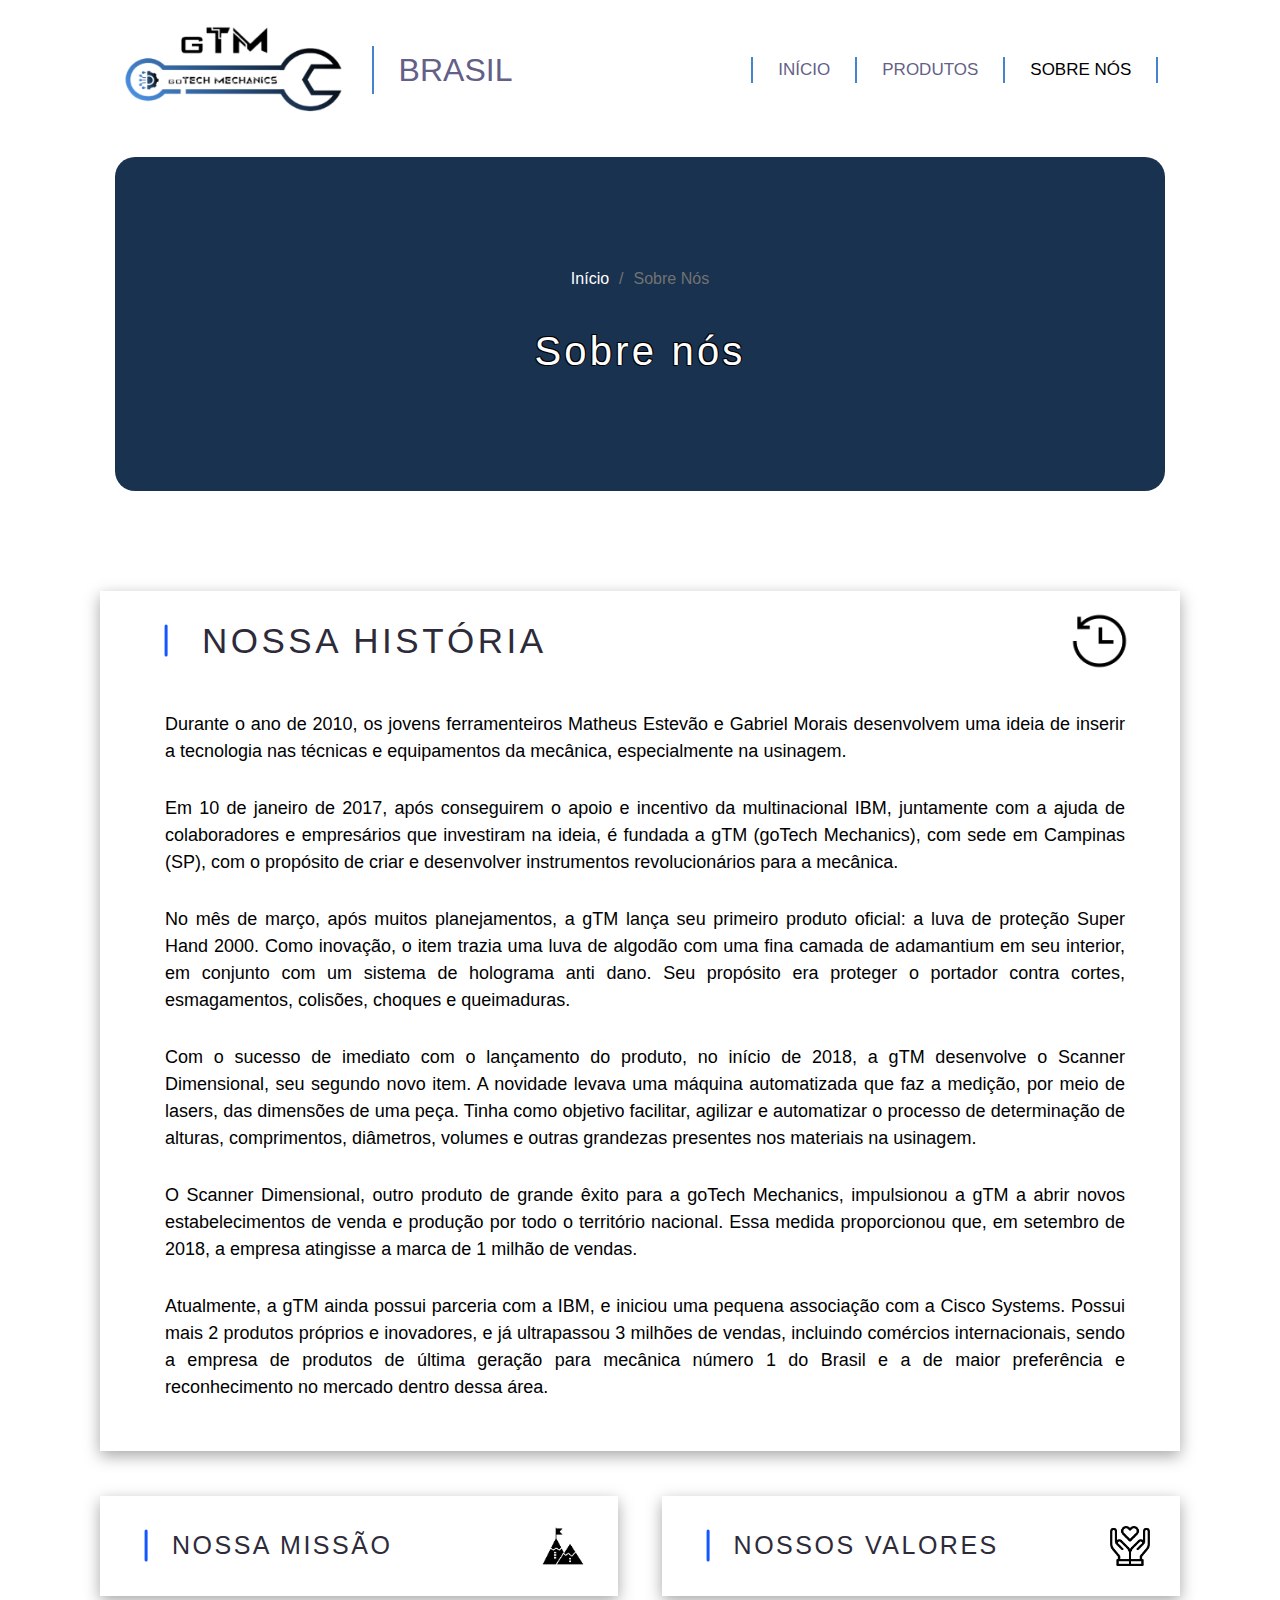
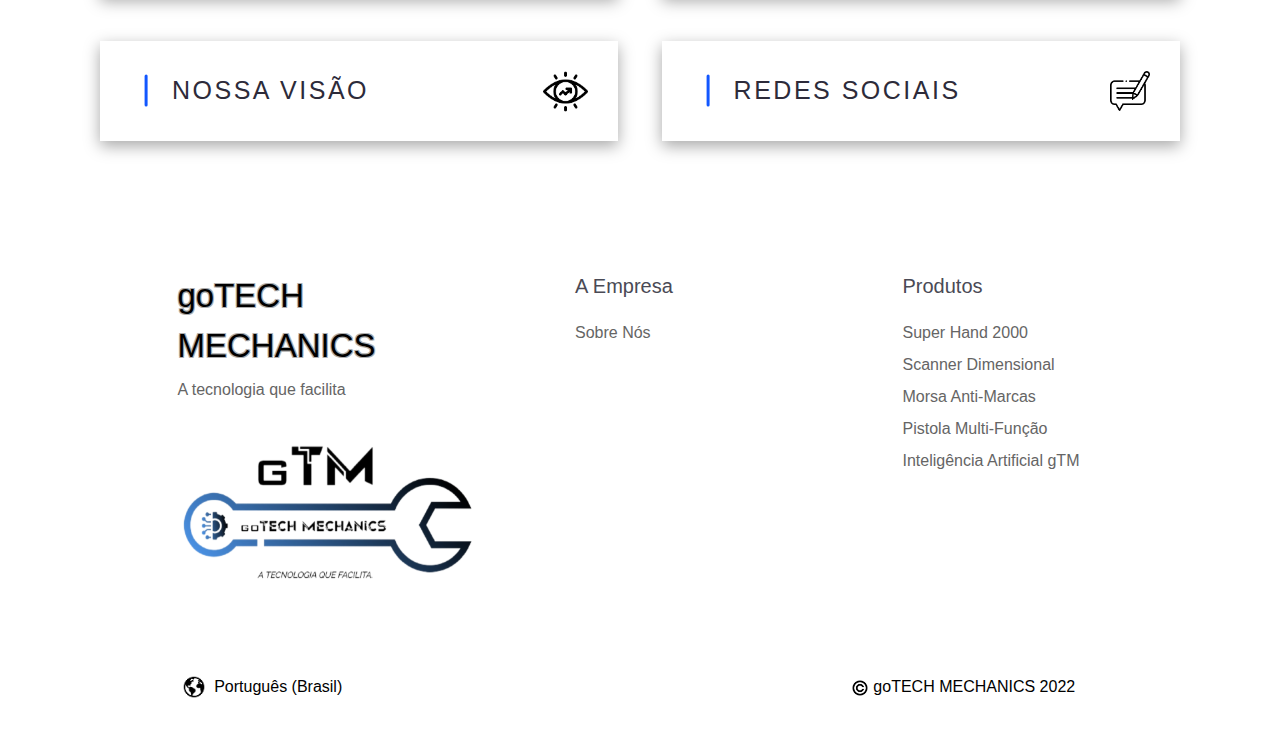
==== assets/html/sobre.html @ 03052f13 "Add files via upload" ====
<!DOCTYPE html>
<html lang="pt-BR">
<head>
  <meta charset="UTF-8">
  <meta name="viewport" content="width=device-width, initial-scale=1.0">
  <meta http-equiv="X-UA-Compatible" content="ie=edge">

  <title>gTM</title>

  <link rel="stylesheet" href="../css/index.css">
  <!-- <link rel="stylesheet" href="../css/responsivo.css"> -->
  <link rel="shortcut icon" href="../img/logo-gtm-icon.png" type="image/x-icon">
</head>
<body>

  <header class="header-others-pags header-sobre">
    <nav>
      <div class="img-content-nav">
        <div class="img-nav">
          <a href="../../index.html"><img src="../img/logo-gTM-sem-slogan.png" alt="logo gTM"></a>
        </div>
        <h1>BRASIL</h1>
      </div>

      <div class="menu-nav">
        <ul>
          <li><a id="nav-menu-inicio" href="../../index.html">INÍCIO</a></li>
          <li><a id="nav-menu-pecas" href="produtos.html">PRODUTOS</a></li>
          <li><a id="nav-menu-sobre">SOBRE NÓS</a></li>
        </ul>
      </div>

      <input type="checkbox" id="btn-sidebar">

      <div class="menu-sidebar">
        <label for="btn-sidebar" id="cancel-sidebar">
          <img src="assets/img/fecha-menu.png" alt="">
        </label>

        <h1>Menu</h1>
        <a class="menu-item-activate">
          <div class="img-menu-item home">
            <img src="assets/img/icon-home.png" alt="">
          </div>
          <span>Início</span>
        </a>
        <a href="assets/html/pecas.html">
          <div class="img-menu-item pieces">
            <img src="assets/img/icon-pieces.png" alt="">
          </div>
          <span>Peças</span>
        </a>
        <a href="assets/html/sobre.html">
          <div class="img-menu-item about">
            <img src="assets/img/icon-about.png" alt="">
          </div>
          <span>Sobre</span>
        </a>
      </div>

      <label for="btn-sidebar" id="active-sidebar">
        <img src="assets/img/menu.png" alt="">
      </label>
    </nav>

    <div class="container-header">
      <ul>
        <li><a href="../../index.html">Início</a></li>
        <li>/</li>
        <li>Sobre Nós</li>
      </ul>
      <h1>Sobre nós</h1>
    </div>
  </header>

  <section id="section-pag-sobre">
    <div class="historia-content" name="sobre-content" id="content-1">
      <div class="historia-content-reduzido">
        <div class="txt-historia">
          <div class="divider"></div>
          <h2>NOSSA HISTÓRIA</h2>
        </div>
        <div class="img-historia">
          <img src="../img/icon-history.png" alt="">
        </div>
      </div>
      <div class="historia-content-aberto" id="content-1-aberto">
        <p>Durante o ano de 2010, os jovens ferramenteiros Matheus Estevão e Gabriel Morais desenvolvem uma ideia de inserir a tecnologia nas técnicas e equipamentos da mecânica, especialmente na usinagem.</p>
        <p>Em 10 de janeiro de 2017, após conseguirem o apoio e incentivo da multinacional IBM, juntamente com a ajuda de colaboradores e empresários que investiram na ideia, é fundada a gTM (goTech Mechanics), com sede em Campinas (SP), com o propósito de criar e desenvolver instrumentos revolucionários para a mecânica.</p>
        <p>No mês de março, após muitos planejamentos, a gTM lança seu primeiro produto oficial: a luva de proteção Super Hand 2000. Como inovação, o item trazia uma luva de algodão com uma fina camada de adamantium em seu interior, em conjunto com um sistema de holograma anti dano. Seu propósito era proteger o portador contra cortes, esmagamentos, colisões, choques e queimaduras.</p>
        <p>Com o sucesso de imediato com o lançamento do produto, no início de 2018, a gTM desenvolve o Scanner Dimensional, seu segundo novo item. A novidade levava uma máquina automatizada que faz a medição, por meio de lasers, das dimensões de uma peça. Tinha como objetivo facilitar, agilizar e automatizar o processo de determinação de alturas, comprimentos, diâmetros, volumes e outras grandezas presentes nos materiais na usinagem.</p>
        <p>O Scanner Dimensional, outro produto de grande êxito para a goTech Mechanics, impulsionou a gTM a abrir novos estabelecimentos de venda e produção por todo o território nacional. Essa medida proporcionou que, em setembro de 2018, a empresa atingisse a marca de 1 milhão de vendas.</p>
        <p>Atualmente, a gTM ainda possui parceria com a IBM, e iniciou uma pequena associação com a Cisco Systems. Possui mais 2 produtos próprios e inovadores, e já ultrapassou 3 milhões de vendas, incluindo comércios internacionais, sendo a empresa de produtos de última geração para mecânica número 1 do Brasil e a de maior preferência e reconhecimento no mercado dentro dessa área.</p>
      </div>
    </div>

    <div class="container-lasts-content-sobre">
      <div class="missao-content"  name="sobre-content" id="content-2">
        <div class="missao-content-reduzido">
          <div class="txt-missao">
            <div class="divider"></div>
            <h2>NOSSA MISSÃO</h2>
          </div>
          <div class="img-missao">
            <img src="../img/icon-mission.png" alt="">
          </div>
        </div>
        <div class="missao-content-aberto" id="content-2-aberto">
          <p>Nosso propósito é incrementar a tecnologia para facilitar, reforçando nosso compromisso de fazer com que o trabalho na mecânica seja menos desafiador e cansativo, possibilitando viver de forma inteligente, segura e evoluída.</p>
        </div>
      </div>

      <div class="valores-content"  name="sobre-content" id="content-3">
        <div class="valores-content-reduzido">
          <div class="txt-valores">
            <div class="divider"></div>
            <h2>NOSSOS VALORES</h2>
          </div>
          <div class="img-valores">
            <img src="../img/icon-values.png" alt="">
          </div>
        </div>
        <div class="valores-content-aberto" id="content-3-aberto">
          <p><strong>Ética</strong> - fazer tudo que é certo, mesmo não sendo observado.</p>
          <p><strong>Excelência</strong>, <strong>compromisso</strong>, <strong>lucratividade</strong> e <strong>resultado</strong>.</p>
          <p><strong>Trabalho em equipe</strong>.</p>
          <p><strong>Credibilidade</strong> - refletir confiança no atendimento.</p>
          <p><strong>Qualidade</strong> e <strong>Sustentabilidade</strong>.</p>
        </div>
      </div>
    </div>

    <div class="container-lasts-content-sobre">
      <div class="visao-content"  name="sobre-content" id="content-4">
        <div class="visao-content-reduzido"> 
          <div class="txt-visao">
            <div class="divider"></div>
            <h2>NOSSA VISÃO</h2>
          </div>
          <div class="img-visao">
            <img src="../img/icon-vision.png" alt="">
          </div>
        </div>
        <div class="visao-content-aberto" id="content-4-aberto">
          <p>A goTECH MECHANICS acredita que com tecnologia o indivíduo vive melhor e pode mais.</p>
        </div>
      </div>

      <div class="contato-content"  name="sobre-content" id="content-5">
        <div class="contato-content-reduzido">
          <div class="txt-contato">
            <div class="divider"></div>
            <h2>REDES SOCIAIS</h2>
          </div>
          <div class="img-contato">
            <img src="../img/icon-contact.png" alt="">
          </div>
        </div>
        <div class="contato-content-aberto" id="content-5-aberto">
          <p><strong>Email</strong>: gotech.mechanics@gmail.com</p>
          <p><strong>Instagram</strong>: @goTechMechanics</p>
        </div>
      </div>
    </div>
  </section>

  <footer>
    <div class="lists-container-footer">
      <div class="pcexperience-content-footer">
        <h3>goTECH MECHANICS</h3>
        <p>A tecnologia que facilita</p>
        <a class="img-pcexperience-footer" href="#">
          <img src="../img/logo-gTM.png" alt="">
        </a>
      </div>
      <div class="list-company-footer">
        <h5>A Empresa</h5>
        <ul>
          <li><a href="#">Sobre Nós</a></li>
        </ul>
      </div>
      <div class="list-histories-footer">
        <h5>Produtos</h5>
        <ul>
          <li><a href="produtos/super-hand-2000.html">Super Hand 2000</a></li>
          <li><a href="produtos/scanner-dimensional.html">Scanner Dimensional</a></li>
          <li><a href="produtos/morsa-anti-marcas.html">Morsa Anti-Marcas</a></li>
          <li><a href="produtos/pistola-multi-funcao.html">Pistola Multi-Função</a></li>
          <li><a href="produtos/inteligencia-artificial.html">Inteligência Artificial gTM</a></li>
        </ul>
      </div>
    </div>
    <div class="signs-container-footer">
      <div class="language-content-footer">
        <div class="img-language-footer">
          <img src="../img/planeta-terra.png" alt="">
        </div>
        <span>Português (Brasil)</span>
      </div>
      <div class="mark-content-footer">
        <div class="img-mark-footer">
          <img src="../img/c.png" alt="">
        </div>
        <span>goTECH MECHANICS 2022</span>
      </div>
    </div>
  </footer>

  <script src="../js/sobre.js"></script>
</body>
</html>
---- assets/css/index.css ----
* {
    margin: 0;
    padding: 0;
    box-sizing: border-box; 

    font-size: 1rem;
    line-height: 1.5;
    text-align: left;
}

body {
    font-family: "Work Sans", sans-serif;
    background-color: #fff;
}

header nav {
    width: 100%;
    padding: 25px 9.5% 27px 9.5%;

    display: flex;
    align-items: center;
    justify-content: space-between;
}

header nav .img-content-nav {
    display: flex;
    align-items: center;
    justify-content: flex-start;
    gap: 25px;
}

header nav .img-content-nav h1 {
    padding-left: 25px;
    border-left: 2px solid rgb(68, 132, 207);
    color: #645F88;
    font-size: 32px;
    font-weight: 500;
}

header nav .img-nav {
    width: 225px;
    height: 90px;
}

header .img-nav img {
    width: 100%;
    height: 100%;
}

header .menu-nav ul {
    list-style: none;

    display: flex;
    align-items: center;
    gap: 25px;
}

header .menu-nav ul li {
    padding-left: 25px;
    border-left: 2px solid rgb(68, 132, 207);
}

header .menu-nav ul li:last-child {
    padding-right: 25px;
    border-right: 2px solid rgb(68, 132, 207);

}

header .menu-nav a {
    color: #645F88;
    font-size: 17px;
    text-decoration: none;

    transition: 0.2s;
    cursor: pointer;
}

header #nav-menu-inicio {
    color: #000;
    cursor: text;
}

header .menu-nav a:hover {
    color: #dcd9f1;
}

header .menu-nav .nav-menu-btn {
    background-color: #1257ff;
    padding: 12px 26px;
    border-radius: 5px;
    
    font-size: 14px;
    letter-spacing: 1.5px;

    transition: 0.2s;
}

header .menu-nav .nav-menu-btn:hover {
    background-color: #5a5a89;
}

header .slider {
    width: 100%;
    height: 600px;
    overflow: hidden;

    box-shadow: 0px 5px 14px 5px rgba(0,0,0,0.76);
}

header .slides {
    width: 400%;
    height: 100%;
    display: flex;
}

header .slides input {
    display: none;
}

header .slide {
    width: 25%;;
    height: 100%;
    transition: 2s;
}

header .slide .content-slide1 {
    background: url("../img/img-header.png") no-repeat;
    background-size: 100% 100%;
    width: 100%;
    height: 100%;
    padding: 50px 100px;

    display: flex;
    flex-direction: column;
    align-items: center;
    justify-content: flex-start;
}

header .content-slide1 .logo-gtm-slide1 {
    width: 300px;
    height: 100px;
    margin-top: 20px;
    margin-bottom: 100px;
}

header .content-slide1 .logo-gtm-slide1 img {
    width: 100%;
    height: 100%;
}

header .content-slide1 p {
    margin-bottom: 70px;

    color: #fff;
    font-size: 40px;
    font-weight: 1000;
    text-align: center;
    letter-spacing: 2px;
    text-shadow: 
        -1px -1px 0px #000, 
        -1px 1px 0px #000,      
        1px -1px 0px #000,    
        1px 0px 0px #000;
}

header .content-slide1 a {
    background-color: rgb(63, 111, 167);
    padding: 8px 24px;
    border-radius: 7px;
    box-shadow: 10px 10px 24px 0px rgba(0,0,0,0.75);

    color: #fff;
    font-size: 14.5px;
    text-decoration: none;
    text-align: center;
    letter-spacing: 2px;

    transition: 0.2s;
}

header .content-slide1 a:hover {
    background-color: rgb(70 87 106);
}

header .slide .content-slide4 {
    width: 100%;
    height: 100%;
    background-color: #FFF;
    padding: 90px 95px;

    display: flex;
    align-items: center;
    justify-content: space-between;
}

header .content-slide4 .txt-slide4 {
    display: flex;
    flex-direction: column;
    align-items: center;
    justify-content: space-between;
}

header .txt-slide4 h2 {
    font-size: 30px;
    font-weight: 500;
    color: #645F88;
}

header .txt-slide4 span {
    color: inherit;
    font-size: inherit;
    font-weight: inherit;

    display: block;
}

header .content-slide4 .img-slide4 {
    width: 300px;
    height: 100px;
    background-color: red;
}

header .img-slide4 img {
    width: 100%;
    height: 100%;
}


header .slider .manual-navigation {
    margin-top: -55px;
    width: 100%;
    display: flex;
    justify-content: center;
}

header .slider .manual-btn {
    border:  2px solid #000;
    padding: 5px;
    border-radius: 10px;
    cursor: pointer;
    transition: 0.7s;
}

header .slider .manual-btn:not(:last-child) {
    margin-right: 40px;
}

header .slider .manual-btn:hover {
    background-color: #696969;
}

header .slides #radio1:checked ~ .first {
    margin-left: 0;
}

header .slides #radio2:checked ~ .first {
    margin-left: -25%;
}

header .slides #radio3:checked ~ .first {
    margin-left: -50%;
}

header .slides #radio4:checked ~ .first {
    margin-left: -75%;
}

#section-introduction {
    background-color: #fff;
    margin-top: 90px;
    padding: 20px 125px;

    display: flex;
    align-items: center;
    justify-content: space-between;
}

#section-introduction .txt-content-introduction {
    width: 50%;
}

#section-introduction .txt-content-introduction h1 {
    color: #645F88;
    font-size: 36px;
    font-weight: 500;
    letter-spacing: 1.5px;
    text-shadow: 
        -1px -1px 0px #000, 
        -1px 1px 0px #000,      
        1px -1px 0px #000,    
        1px 1px 0px #000;
}

#section-introduction .txt-content-introduction .divider {
    background-color: #1257ff;
    width: 32px;
    height: 3px;
    margin-top: 10px;
    margin-bottom: 30px;
    border-radius: 40px;

    display: block;
}

#section-introduction .txt-content-introduction p {
    margin-bottom: 15px;
    color: rgb(89 89 104);
    font-size: 18px;
}

#section-introduction .txt-content-introduction a {
    background-color: #1257ff;
    margin-top: 18px;
    margin-bottom: 80px;
    padding: 8px 24px;
    border-radius: 4px;

    display: inline-block;

    color: #fff;
    text-decoration: none;
    font-size: 14.5px;
    font-weight: 500;
    letter-spacing: 1.5px;

    transition: 0.2s;
}

#section-introduction .txt-content-introduction a:hover {
    background-color: #5a5a89;
}

#section-introduction .img-content-introduction {
    width: 44%;
    height: 295px;
}

#section-introduction .img-content-introduction img {
    width: 100%;
    height: 100%;
    border-radius: 100px;
    box-shadow: rgb(38, 57, 77) 0px 20px 30px -10px;
}

#section-histories {
    background-color: rgb(25, 50, 80);
    width: 100%;

    display: flex;
    flex-direction: column;
    align-items: center;
    justify-content: center;
}

#section-histories .title-content {
    margin: 60px auto 65px auto;
    display: flex;
    flex-direction: column;
    align-items: center;
    justify-content: center;
}

#section-histories .title-content h5 {
    color: #fff;
    font-size: 20px;
    font-weight: 500;
    text-shadow: 
        -1px -1px 0px #000, 
        -1px 1px 0px #000,      
        1px -1px 0px #000,    
        1px 0px 0px #000;
}

#section-histories .title-content h2 {
    color: #656565;
    font-size: 32px;
    font-weight: 700;
    text-shadow: 
        -1px -1px 0px #000, 
        -1px 1px 0px #000,      
        1px -1px 0px #000,    
        1px 0px 0px #000;
}

#section-histories .title-content .divider {
    background-color: #1257ff;
    width: 32px;
    height: 3px;
    margin-top: 5px;
    border-radius: 40px;

    display: block;
}

#section-histories .histories-content {
    width: 100%;

    display: flex;
    flex-direction: row;
    align-items: center;
    justify-content: center;
    flex-wrap: wrap;
    gap: 60px;
}

#section-histories .histories-content .history-card {
    background-color: #fff;
    width: 260px;
    height: 400px;
    border-radius: 7px;
    box-shadow: rgba(0, 0, 0, 0.35) 0px 5px 15px;
    
    display: block;
    text-decoration: none;
    cursor: pointer;
    overflow: hidden;
}

#section-histories .history-card .img-content-card {
    background: url('https://img.freepik.com/vetores-premium/plano-de-fundo-cinza-gradient-ui-story-com-formato-ondulado_565542-114.jpg?w=360');
    background-size: 100%;
    width:100%;
    height: 190px;
    border-bottom-left-radius: 7px;
    border-bottom-right-radius: 7px;
    box-shadow: rgba(0, 0, 0, 0.16) 0px 3px 6px, rgba(0, 0, 0, 0.23) 0px 3px 6px;

    display: flex;
    align-items: center;
    justify-content: center;

    position: relative;
}

#section-histories .history-card.one .img-content-card img {
    width: 150px;
    height: 150px;
}

#section-histories .history-card.two .img-content-card img {
    width: 190px;
    height: 110px;
}

#section-histories .history-card.three .img-content-card img {
    width: 175px;
    height: 120px;
}

#section-histories .history-card.four .img-content-card img {
    width: 200px;
    height: 160px;
}

#section-histories .history-card.five .img-content-card img {
    width: 160px;
    height: 150px;
}

#section-histories .history-card .txt-content-card {
    height: 210px;
    padding: 13px 20px;

    display: flex;
    flex-direction: column;
    align-items: center;
    justify-content: flex-start;

    transition: 0.2s;
}

#section-histories .txt-content-card h5 {
    padding: 0 5px;
    color: #656565;
    font-size: 20px;
    font-weight: 700;
    text-align: center;
}

#section-histories .txt-content-card p {
    margin-top: 5px;

    color: #000;
    text-align: center;
}

#section-histories .history-card:hover .txt-content-card {
    box-shadow: rgba(50, 50, 93, 0.25) 0px 30px 60px -12px inset, rgba(0, 0, 0, 0.3) 0px 18px 36px -18px inset;
}

#section-histories .history-card.one .img-content-card::before {
    content: 'SOBRE A SUPER HAND 2000';
    
    background-color: rgb(123, 123, 123);
    opacity: 0.9;
    box-sizing: border-box;
    padding: 20px;
    border-bottom: 10px solid black;
    border-bottom-left-radius: 7px;
    border-bottom-right-radius: 7px;

    color: #000;
    font-size: 24px;
    font-weight: 500;
    letter-spacing: 2px;
    text-align: center;

    display: flex;
    align-items: center;
    justify-content: center;

    position: absolute;
    top: 0;
    left: 0;
    width: 100%;
    height: 100%;
    transform: scaleY(0);
    transition: transform 0.5s ease-in-out;
    transform-origin: top;
}

#section-histories .history-card.one:hover .img-content-card::before {
    transform: scaleX(1);
    transform-origin: top;
}

#section-histories .history-card.two .img-content-card::before {
    content: 'SOBRE O SCANNER DIMENSONAL';
    
    background-color: rgb(123, 123, 123);
    opacity: 0.9;
    box-sizing: border-box;
    padding: 20px;
    border-bottom: 10px solid black;
    border-bottom-left-radius: 7px;
    border-bottom-right-radius: 7px;

    color: #000;
    font-size: 24px;
    font-weight: 500;
    letter-spacing: 2px;
    text-align: center;

    display: flex;
    align-items: center;
    justify-content: center;

    position: absolute;
    top: 0;
    left: 0;
    width: 100%;
    height: 100%;
    transform: scaleY(0);
    transition: transform 0.5s ease-in-out;
    transform-origin: top;
}

#section-histories .history-card.two:hover .img-content-card::before {
    transform: scaleX(1);
    transform-origin: top;
}

#section-histories .history-card.three .img-content-card::before {
    content: 'SOBRE A MORSA ANTI-MARCAS';
    
    background-color: rgb(123, 123, 123);
    opacity: 0.9;
    box-sizing: border-box;
    padding: 20px;
    border-bottom: 10px solid black;
    border-bottom-left-radius: 7px;
    border-bottom-right-radius: 7px;

    color: #000;
    font-size: 24px;
    font-weight: 500;
    letter-spacing: 2px;
    text-align: center;

    display: flex;
    align-items: center;
    justify-content: center;

    position: absolute;
    top: 0;
    left: 0;
    width: 100%;
    height: 100%;
    transform: scaleY(0);
    transition: transform 0.5s ease-in-out;
    transform-origin: top;
}

#section-histories .history-card.three:hover .img-content-card::before {
    transform: scaleX(1);
    transform-origin: top;
}

#section-histories .history-card.four .img-content-card::before {
    content: 'SOBRE A PISTOLA MULTI-FUNÇÃO';
    
    background-color: rgb(123, 123, 123);
    opacity: 0.9;
    box-sizing: border-box;
    padding: 20px;
    border-bottom: 10px solid black;
    border-bottom-left-radius: 7px;
    border-bottom-right-radius: 7px;

    color: #000;
    font-size: 24px;
    font-weight: 500;
    letter-spacing: 2px;
    text-align: center;

    display: flex;
    align-items: center;
    justify-content: center;

    position: absolute;
    top: 0;
    left: 0;
    width: 100%;
    height: 100%;
    transform: scaleY(0);
    transition: transform 0.5s ease-in-out;
    transform-origin: top;
}

#section-histories .history-card.four:hover .img-content-card::before {
    transform: scaleX(1);
    transform-origin: top;
}

#section-histories .history-card.five .img-content-card::before {
    content: 'SOBRE A INTELIGÊNCIA ARTIFICIAL gTM';
    
    background-color: rgb(123, 123, 123);
    opacity: 0.9;
    box-sizing: border-box;
    padding: 20px;
    border-bottom: 10px solid black;
    border-bottom-left-radius: 7px;
    border-bottom-right-radius: 7px;

    color: #000;
    font-size: 24px;
    font-weight: 500;
    letter-spacing: 2px;
    text-align: center;

    display: flex;
    align-items: center;
    justify-content: center;

    position: absolute;
    top: 0;
    left: 0;
    width: 100%;
    height: 100%;
    transform: scaleY(0);
    transition: transform 0.5s ease-in-out;
    transform-origin: top;
}

#section-histories .history-card.five:hover .img-content-card::before {
    transform: scaleX(1);
    transform-origin: top;
}

#section-histories .btn-histories {
    background-color: #1257ff;
    margin-top: 60px;
    margin-bottom: 80px;
    padding: 9px 32px;
    border-radius: 5px;

    color: #fff;
    font-size: 14px;
    font-weight: 500;
    letter-spacing: 1.5px;
    text-align: center;
    text-decoration: none;

    transition: 0.2s;
}

#section-histories .btn-histories:hover {
    background-color: #5a5a89;
}

#section-extra {
    background-color: #fff;
    width: 100%;
    padding: 100px 125px;
}

#section-extra .extra-container {
    background-color: #e7e7e7;
    padding: 100px 125px;

    display: flex;
    align-items: center;
    justify-content: space-between;
}

#section-extra .txt-content-extra {
    width: 480px;
}

#section-extra .txt-content-extra h2 {
    margin-bottom: 12px;

    color: #2D2B3A;
    font-size: 36px;
    font-weight: 500;
}

#section-extra .txt-content-extra a {
    background-color: #1257ff;
    margin-top: 30px;
    padding: 8px 24px;
    border-radius: 5px;

    color: #fff;
    font-size: 15px;
    text-decoration: none;
    letter-spacing: 1.5px;

    display: inline-block;

    transition: 0.2s;
}

#section-extra .txt-content-extra a:hover {
    background-color: #5a5a89;
}


#section-extra .img-content-extra {
    width: 440px;
    height: 425px;
}

#section-extra .img-content-extra img {
    width: 100%;
    height: 100%;
}

footer {
    width: 100%;
    padding: 80px 0px 30px 0px;
}

footer h3 {
    margin-bottom: 8px;

    color: #000;
    font-size: 33px;
    font-weight: 500;
    text-shadow: 
        -1px -1px 0px #adadad, 
        -1px 1px 0px #adadad,      
        1px -1px 0px #adadad,    
        1px 1px 0px #adadad;
}

footer h5 {
    margin-bottom: 20px;
    color: rgb(74, 74, 85);
    font-size: 20px;
    font-weight: 500;
}

footer ul {
    padding: 0;
    list-style: none;
}

footer li {
    margin-bottom: 8px;
}

footer a {
    color: #656565;
    text-decoration: none;

    cursor: pointer;
    transition: 0.2s;
}

footer a:hover {
    color: #000;
}

footer .lists-container-footer {
    margin-bottom: 90px;
    display: flex;
    justify-content: space-evenly;
}

footer .pcexperience-content-footer {
    width: 220px;
}

footer .pcexperience-content-footer p {
    color: #656565;
}

footer .pcexperience-content-footer .img-pcexperience-footer {
    width: 300px;
    height: 140px;
    margin: 40px auto 0px auto;

    display: block;
}

footer .pcexperience-content-footer .img-pcexperience-footer:hover {
    opacity: 0.6;
}

footer .img-pcexperience-footer img {
    width: 100%;
    height: 100%;
}

footer .list-company-footer {
    width: 150px;
}

footer .list-histories-footer {
    width: 200px;
}

footer .extra-content-footer {
    width: 250px;
}

footer .extra-content-footer p {
    color: #898798;
}

footer .extra-content-footer a {
    background-color: #1257ff;
    width: 100%;
    margin-top: 15px;
    padding: 8px 24px;
    border-radius: 5px;

    color: #fff;
    text-align: center;

    display: inline-block;

    transition: 0.2s;
}

footer .extra-content-footer a:hover {
    background-color: #5a5a89;
}

footer .signs-container-footer {
    margin: 40px 16% 20px 14%;

    display: flex;
    align-items: center;
    justify-content: space-between;
}

footer .language-content-footer {
    display: flex;
    align-items: center;
    gap: 5px;
}

footer .language-content-footer .img-language-footer {
    width: 30px;
    height: 30px;
}

footer .img-language-footer img {
    width: 100%;
    height: 100%;
}

footer .mark-content-footer {
    display: flex;
    align-items: center;
    gap: 5px;
}

footer .mark-content-footer .img-mark-footer {
    width: 16px;
    height: 16px;
}

footer .img-mark-footer img {
    width: 100%;
    height: 100%;
}

header.header-others-pags #nav-menu-inicio {
    color: #645F88;
    cursor: pointer;
}

header.header-others-pags #nav-menu-inicio:hover {
    color: #dcd9f1;
}

header.header-pecas #nav-menu-pecas {
    color: #000;
    cursor: text;
}

header.header-others-pags .container-header {
    background-color: rgb(25, 50, 80);
    margin: 15px 9% 80px 9%;
    padding-top: 110px;
    padding-bottom: 110px;
    border-radius: 20px;

    display: flex;
    flex-direction: column;
    align-items: center;
    justify-content: center;
    gap: 30px;
}

header.header-others-pags .container-header ul {
    list-style: none;

    display: flex;
    align-items: center;
    gap: 10px;
}

header.header-others-pags .container-header li {
    color: #727272;
    font-size: 16px;
}

header.header-others-pags .container-header a {
    color: #fff;
    font-size: 16px;
    text-decoration: none;
}

header.header-others-pags .container-header h1 {
    color: #fff;
    font-size: 40px;
    font-weight: 500;
    letter-spacing: 0.08em;
    text-align: center;
    text-shadow: 
        -1px -1px 0px #000, 
        -1px 1px 0px #000,      
        1px -1px 0px #000,    
        1px 0px 0px #000;
}

#section-histories.section-pecas  {
    margin-top: 90px;
}

#section-histories.section-pecas .title-content {
    width: 100%;
    margin: 80px 0px 65px 0px;
    padding-left: 9.5%;

    align-items: flex-start;
}

#section-histories.section-pecas .title-content h5 {
    margin-bottom: 3px;

    color: #fff;
    font-size: 25px;
}

#section-histories.section-pecas .title-content h2 {
    color: #656565;
    font-size: 35px;
    letter-spacing: 0.08em;
}

#section-histories.section-pecas .histories-content {
    width: 90%;
    margin-bottom: 110px;
}

header.header-sobre #nav-menu-sobre {
    color: #000;
    cursor: text;
}

section#section-pag-sobre {
    background-color: #fff;
    width: 100%;
    padding: 20px 100px 50px 100px;

    display: flex;
    flex-direction: column;
    align-items: center;
    justify-content: center;
    gap: 45px;
}

section#section-pag-sobre .historia-content {
    width: 100%;
    padding-left: 50px;
    box-shadow: rgba(0, 0, 0, 0.35) 0px 5px 15px;

    display: flex;
    flex-direction: column;
    align-items: center;
    justify-content: center;

    cursor: pointer;
}

section#section-pag-sobre .historia-content .historia-content-reduzido {
    width: 100%;
    height: 100px;

    display: flex;
    align-items: center;
    justify-content: space-between;
}

section#section-pag-sobre .historia-content-reduzido .txt-historia {
    display: flex;
    align-items: center;
    justify-content: center;
}

section#section-pag-sobre .txt-historia .divider,
section#section-pag-sobre .txt-missao .divider,
section#section-pag-sobre .txt-valores .divider,
section#section-pag-sobre .txt-visao .divider,
section#section-pag-sobre .txt-contato .divider {
    background-color: #1257ff;
    width: 32px;
    height: 3.2px;
    margin-right: 20px;
    border-radius: 40px;

    display: block;
    transform: rotate(90deg);
}

section#section-pag-sobre .txt-historia h2 {
    color:#2D2B3A;
    font-size: 35px;
    font-weight: 500;
    letter-spacing: 0.1em;
}

section#section-pag-sobre .historia-content-reduzido .img-historia {
    width: 61px;
    height: 60px;
    margin-right: 50px;
}

section#section-pag-sobre .img-historia img,
section#section-pag-sobre .img-missao img,
section#section-pag-sobre .img-valores img,
section#section-pag-sobre .img-visao img,
section#section-pag-sobre .img-contato img {
    width: 100%;
    height: 100%;
}

section#section-pag-sobre .historia-content .historia-content-aberto {
    width: 100%;
    padding: 0px 55px 50px 15px;

    display: none;
}

section#section-pag-sobre .historia-content-aberto p {
    margin-top: 30px;
    font-size: 18px;
    text-align: justify;
}

section#section-pag-sobre .historia-content-aberto p:first-child {
    margin-top: 20px;
}

section#section-pag-sobre .container-lasts-content-sobre {
    width: 100%;

    display: flex;
    align-items: flex-start;
    justify-content: space-between;
}

section#section-pag-sobre .missao-content,
section#section-pag-sobre .valores-content,
section#section-pag-sobre .visao-content,
section#section-pag-sobre .contato-content {
    width: 48%;
    padding-left: 30px;
    box-shadow: rgba(0, 0, 0, 0.35) 0px 5px 15px;

    cursor: pointer;
}

section#section-pag-sobre .missao-content .missao-content-reduzido,
section#section-pag-sobre .valores-content .valores-content-reduzido,
section#section-pag-sobre .visao-content .visao-content-reduzido,
section#section-pag-sobre .contato-content .contato-content-reduzido {
    height: 100px;

    display: flex;
    align-items: center;
    justify-content: space-between;
}

section#section-pag-sobre .missao-content-reduzido .txt-missao,
section#section-pag-sobre .valores-content-reduzido .txt-valores,
section#section-pag-sobre .visao-content-reduzido .txt-visao,
section#section-pag-sobre .contato-content-reduzido .txt-contato {
    display: flex;
    align-items: center;
    justify-content: center;
}

section#section-pag-sobre .txt-missao h2,
section#section-pag-sobre .txt-valores h2,
section#section-pag-sobre .txt-visao h2,
section#section-pag-sobre .txt-contato h2 {
    margin-left: -10px;

    color:#2D2B3A;
    font-size: 25px;
    font-weight: 500;
    letter-spacing: 0.1em;
}

section#section-pag-sobre .missao-content-reduzido .img-missao {
    width: 50px;
    height: 50px;
    margin-right: 30px;
}

section#section-pag-sobre .valores-content-reduzido .img-valores {
    width: 40px;
    height: 40px;
    margin-right: 30px;
}

section#section-pag-sobre .visao-content-reduzido .img-visao {
    width: 45px;
    height: 45px;
    margin-right: 30px;
}

section#section-pag-sobre .contato-content-reduzido .img-contato {
    width: 40px;
    height: 40px;
    margin-right: 30px;
}

section#section-pag-sobre .missao-content .missao-content-aberto,
section#section-pag-sobre .valores-content .valores-content-aberto,
section#section-pag-sobre .visao-content .visao-content-aberto,
section#section-pag-sobre .contato-content .contato-content-aberto {
    width: 100%;
    padding: 0px 35px 50px 15px;

    display: none;
}

section#section-pag-sobre .missao-content-aberto p,
section#section-pag-sobre .valores-content-aberto p,
section#section-pag-sobre .visao-content-aberto p,
section#section-pag-sobre .contato-content-aberto p {
    margin-top: 20px;
    font-size: 17px;
    text-align: justify;
}

section#section-pag-sobre .missao-content-aberto p:first-child,
section#section-pag-sobre .valores-content-aberto p:first-child,
section#section-pag-sobre .visao-content-aberto p:first-child,
section#section-pag-sobre .contato-content-aberto p:first-child {
    margin-top: 5px;
}

header.header-extra #nav-menu-extra {
    color: #000;
    cursor: text;
}

header nav .menu-sidebar {
    background-color: #fff;
    width: 240px;
    height: 100%;
    border-left: 1px solid #2F78C6;

    position: fixed; 
    right: -310px;
    top: 0;

    z-index: 7;
    transition: all .5s ease;
}

header .menu-sidebar h1 {
    margin-top: -50px;
    border-bottom: 1px solid #2F78C6;

    color: #645F88;
    font-size: 28px;
    font-weight: 500;
    line-height: 100px;
    text-align: center;

    user-select: none;
}

header .menu-sidebar a {
    width: 100%;
    height: 65px;
    padding-left: 30px;
    border-bottom: 1px solid #2F78C6;

    color: #000;
    line-height: 65px;
    text-decoration: none;

    display: flex;
    align-items: center;

    transition: all .5s ease;
}

header .menu-sidebar .img-menu-item {
    width: 20px;
    height: 20px;
    margin-right: 16px;
}

header .menu-sidebar .img-menu-item img {
    width: 100%;
    height: 100%;
}

header .menu-sidebar a span {
    letter-spacing: 1px;
    text-transform: uppercase;
}

header .menu-sidebar a.menu-item-activate, 
header .menu-sidebar a:hover {
    border-left: 5px solid #2F78C6;
    box-shadow: rgb(204, 219, 232) 3px 3px 6px 0px inset, rgba(255, 255, 255, 0.5) -3px -3px 6px 1px inset;
}

header .menu-sidebar #cancel-sidebar {
    width: 30px;
    height: 30px;
    margin-top: 20px;
    margin-left: -50px;
    border-radius: 5px;

    color: #fff;
    font-size: 28px;
    line-height: 45px;
    text-align: center;

    display: block;
    cursor: pointer;
    transition: all .5s ease;
}

header .menu-sidebar #cancel-sidebar img {
    width: 100%;
    height: 100%;
}

header #btn-sidebar:checked ~ .menu-sidebar {
    right: 0;
}

header #btn-sidebar:checked ~ #active-sidebar {
    display: none;
}

header #btn-sidebar {
    display: none;
}

header #active-sidebar {
    width: 40px;
    height: 30px;

    display: none;
    cursor: pointer;
    transition: all .5s ease;
}

header #active-sidebar img {
    width: 100%;
    height: 100%;
}
---- assets/css/responsivo.css ----
@media (max-width: 1472px) {
    header .slider {
        height: 500px;
    }

    /* header .slide .content-slide1 {
        padding: 10% 9.8% 10% 9.8%;
    } */

    header .slide .part1-content-slide1 {
        height: 100%;
    }

    header .txt-content-slide1 h1 {
        font-size: 36px;
    }

    header .txt-content-slide1 p {
        font-size: 17.5px;
    }

    header .slider .manual-navigation {
        margin-top: -4.45%;
    }

    #section-histories.section-pecas .title-content {
        padding-left: 8.5%;
    }
}


@media (max-width: 1391px) {
    header .txt-content-slide1 h1 {
        font-size: 35px;
    }

    #section-introduction .img-content-introduction {
        width: 44%;
        height: 285px;
    }

    #section-histories .histories-content {
        gap: 40px;
    }

    #section-histories.section-pecas .title-content {
        padding-left: 8%;
    }

    section#section-pag-sobre .objetivo-content, 
    section#section-pag-sobre .contato-content {
        padding-left: 50px;
    }

    section#section-pag-sobre .objetivo-content .second-img {
        width: 310px;
        height: 95%;
    }

    section#section-pag-sobre .contato-content .third-img {
        width: 250px;
        height: 125px;
    }
}

@media (max-width: 1368px) {
    header .slide .txt-content-slide1 {
        width: 81%;
    }
}

@media (max-width: 1359px) {
    header .slide .txt-content-slide1 {
        width: 82%;
    }
}

@media (max-width: 1348px) {
    header .slide .txt-content-slide1 {
        width: 84%;
    }

    #section-histories.section-pecas .title-content {
        padding-left: 7%;
    }

    section#section-pag-sobre .qm-somos-content {
        padding-left: 90px;
    }
}

@media (max-width: 1280px) {
    header .slide .txt-content-slide1 {
        width: 86%;
    }

    #section-introduction .img-content-introduction {
        height: 285px;
    }

    #section-introduction .txt-content-introduction h1 {
        font-size: 35px;
    }

    #section-introduction .txt-content-introduction p {
        font-size: 17px;
    }

    #section-introduction .txt-content-introduction a {
        margin-top: 10px;
        font-size: 14px;
    }

    #section-histories .histories-content .history-card {
        width: 235px;
        height: 375px;
    }

    section#section-pag-sobre .qm-somos-content .first-img {
        width: 700px;
        height: 470px;
    }

    section#section-pag-sobre .txt-objetivo h2, 
    section#section-pag-sobre .txt-contato h2 {
        font-size: 31px;
    }

    section#section-pag-sobre .objetivo-content .second-img {
        width: 270px;
        height: 88%;
    }

    section#section-pag-sobre .contato-content .third-img {
        width: 210px;
        height: 110px;
    }
}

@media (max-width: 1264px) {
    header .slide .txt-content-slide1 {
        gap: 2%;
    }

    header .txt-content-slide1 h1 {
        font-size: 32px;
    }

    #section-introduction .img-content-introduction {
        height: 265px;
    }

    #section-introduction .txt-content-introduction h1 {
        font-size: 33px;
    }

    #section-introduction .txt-content-introduction p {
        font-size: 16px;
    }

    #section-introduction .txt-content-introduction a {
        margin-top: 7px;
        font-size: 13.5px;
    }

    #section-introduction .txt-content-introduction .divider {
        margin-bottom: 22px;
    }

    section#section-pag-sobre .qm-somos-content .first-img {
        width: 640px;
        height: 430px;
    }
}

@media (max-width: 1158px) {
    header .slide .txt-content-slide1 {
        width: 84%;
    }

    header .txt-content-slide1 h1 {
        font-size: 30px;
    }

    header .txt-content-slide1 p {
        font-size: 17px;
    }

    header .txt-content-slide1 a {
        padding: 7px;
    }

    header .slide .part1-content-slide1 {
        height: 70%;
    }

    #section-introduction .img-content-introduction {
        width: 47%;
        height: 245px;
    }

    #section-introduction .txt-content-introduction h1 {
        font-size: 32px;
    }

    #section-introduction .txt-content-introduction p {
        font-size: 16px;
    }

    #section-introduction .txt-content-introduction a {
        margin-top: 6px;
        padding: 8px 18px;
        font-size: 13px;
    }

    #section-introduction .txt-content-introduction .divider {
        margin-bottom: 22px;
    }

    #section-introduction .txt-content-introduction {
        width: 46%;
    }

    #section-introduction {
        padding: 110px 125px;
    }

    #section-histories .histories-content {
        width: 80%;
    }

    section#section-pag-sobre .qm-somos-content .first-img {
        width: 600px;
        height: 400px;
    }

    section#section-pag-sobre .container-lasts-content-sobre {
        height: 250px;
    }

    section#section-pag-sobre .objetivo-content, 
    section#section-pag-sobre .contato-content {
        padding-left: 42px;
    }

    section#section-pag-sobre .txt-objetivo h2, 
    section#section-pag-sobre .txt-contato h2 {
        font-size: 28px;
    }

    section#section-pag-sobre .objetivo-content .second-img {
        width: 225px;
        height: 85%;
    }

    section#section-pag-sobre .contato-content .third-img {
        width: 180px;
        height: 93px;
    }
}

@media (max-width: 1132px) {
    header .slider .manual-navigation {
        margin-top: -6.45%;
    }

    footer .signs-container-footer {
        margin: 40px 14% 20px 11%;
    }

    section#section-pag-sobre .qm-somos-content {
        height: 480px;
        padding-left: 70px;
    }

    section#section-pag-sobre .txt-qm-somos h2 {
        font-size: 46px;
    }

    section#section-pag-sobre .qm-somos-content .first-img {
        width: 550px;
        height: 370px;
    }
}

@media (max-width: 1020px) {
    header .txt-content-slide1 h1 {
        font-size: 28px;
    }

    header .txt-content-slide1 p {
        font-size: 15px;
    }

    header .txt-content-slide1 a {
        padding: 7px;

        font-size: 15px;
    }

    #section-introduction .img-content-introduction {
        height: 215px;
    }

    #section-introduction .txt-content-introduction h1 {
        font-size: 29px;
    }

    #section-introduction .txt-content-introduction p {
        font-size: 16px;
    }

    #section-introduction .txt-content-introduction a {
        margin-top: 4px;
        font-size: 12px;
    }

    #section-introduction .txt-content-introduction .divider {
        margin-bottom: 17px;
    }

    header.header-others-pags .container-header {
        padding-top: 90px;
        padding-bottom: 90px;
    }

    section#section-pag-sobre .qm-somos-content {
        height: 400px;
    }

    section#section-pag-sobre .txt-qm-somos h2 {
        font-size: 39px;
    }

    section#section-pag-sobre .qm-somos-content .first-img {
        width: 500px;
        height: 320px;
    }

    section#section-pag-sobre .container-lasts-content-sobre {
        height: 210px;
    }

    section#section-pag-sobre .objetivo-content, 
    section#section-pag-sobre .contato-content {
        padding-left: 39px;
    }

    section#section-pag-sobre .txt-objetivo h2, 
    section#section-pag-sobre .txt-contato h2 {
        font-size: 25px;
    }

    section#section-pag-sobre .objetivo-content .second-img {
        width: 190px;
        height: 88%;
    }

    section#section-pag-sobre .contato-content .third-img {
        width: 145px;
        height: 75px;
    }
}

@media (max-width: 934px) {
    header .slider {
        height: 420px;
    }

    header .slider .manual-btn {
        padding: 4px;
    }

    header .slider .manual-navigation {
        margin-top: -5.45%;
    }

    #section-introduction {
        flex-direction: column;
        align-items: flex-start;
        gap: 50px;
    }

    #section-introduction .img-content-introduction {
        width: 70%;
        height: 285px;
    }

    #section-introduction .txt-content-introduction h1 {
        font-size: 32px;
    }

    #section-introduction .txt-content-introduction a {
        margin-top: 10px;
    }

    #section-introduction .txt-content-introduction .divider {
        margin-bottom: 26px;
    }

    #section-introduction .txt-content-introduction {
        width: 100%;
    }

    section#section-pag-sobre .qm-somos-content {
        height: 340px;
    }

    section#section-pag-sobre .txt-qm-somos h2 {
        font-size: 37px;
    }

    section#section-pag-sobre .qm-somos-content .first-img {
        width: 440px;
        height: 280px;
    }
}

@media (max-width: 921px) {
    header .txt-content-slide1 h1 {
        font-size: 26px;
    }

    header .txt-content-slide1 a {
        padding: 5px;
        font-size: 14px;
    }

    section#section-pag-sobre .container-lasts-content-sobre {
        height: 190px;
    }

    section#section-pag-sobre .objetivo-content, 
    section#section-pag-sobre .contato-content {
        padding-left: 35px;
    }

    section#section-pag-sobre .txt-objetivo h2, 
    section#section-pag-sobre .txt-contato h2 {
        font-size: 23px;
    }

    section#section-pag-sobre .objetivo-content .second-img {
        width: 170px;
        height: 88%;
    }

    section#section-pag-sobre .contato-content .third-img {
        width: 130px;
        height: 69px;
        margin-right: 30px;
    }
}

@media (max-width: 872px) {
    header .txt-content-slide1 h1 {
        font-size: 24px;
    }

    header .txt-content-slide1 p {
        font-size: 14px;
    }

    header .txt-content-slide1 a {
        padding: 4px;

        font-size: 13px;
    }

    header #active-sidebar {
        display: block; 
    }

    header nav .menu-nav {
        display: none;
    }

    #section-introduction .img-content-introduction {
        width: 70%;
        height: 255px;
    }

    section#section-pag-sobre .qm-somos-content {
        height: 300px;
        padding-left: 60px;
    }

    section#section-pag-sobre .txt-qm-somos h2 {
        font-size: 34px;
    }

    section#section-pag-sobre .qm-somos-content .first-img {
        width: 380px;
        height: 250px;
    }
}

@media (max-width: 847px) {
    footer .lists-container-footer {
        width: 80%;
        margin-left: auto;
        margin-right: auto;

        flex-wrap: wrap;
        justify-content: flex-start;
        gap: 90px;
    }

    section#section-pag-sobre .container-lasts-content-sobre {
        height: 160px;
    }

    section#section-pag-sobre .objetivo-content, 
    section#section-pag-sobre .contato-content {
        padding-left: 30px;
    }

    section#section-pag-sobre .txt-objetivo h2, 
    section#section-pag-sobre .txt-contato h2 {
        font-size: 22px;
    }

    section#section-pag-sobre .txt-objetivo .divider, 
    section#section-pag-sobre .txt-contato .divider {
        width: 30px;
        height: 3px;
        margin-top: 3px;
    }

    section#section-pag-sobre .objetivo-content .second-img {
        width: 150px;
        height: 87%;
    }

    section#section-pag-sobre .contato-content .third-img {
        width: 115px;
        height: 62px;
    }
}

@media (max-width: 796px) {
    header .slider {
        height: 380px;
    }

    header .slider .manual-btn {
        padding: 3.5px;
    }

    header .txt-content-slide1 h1 {
        font-size: 23px;
    }

    header .txt-content-slide1 p {
        font-size: 13.5px;
    }

    header .txt-content-slide1 a {
        margin-top: 7px;
        padding: 3.5px;

        font-size: 12.5px;
    }

    #section-introduction .img-content-introduction {
        width: 80%;
    }

    section#section-pag-sobre .qm-somos-content {
        height: 270px;
        padding-left: 55px;
    }

    section#section-pag-sobre .txt-qm-somos h2 {
        font-size: 30px;
    }

    section#section-pag-sobre .qm-somos-content .first-img {
        width: 340px;
        height: 220px;
    }

    section#section-pag-sobre .container-lasts-content-sobre {
        height: 140px;
    }

    section#section-pag-sobre .objetivo-content, 
    section#section-pag-sobre .contato-content {
        padding-left: 28px;
    }

    section#section-pag-sobre .txt-objetivo h2, 
    section#section-pag-sobre .txt-contato h2 {
        font-size: 20px;
    }

    section#section-pag-sobre .txt-objetivo .divider, 
    section#section-pag-sobre .txt-contato .divider {
        width: 28px;
        height: 2.5px;
        margin-top: 1px;
    }

    section#section-pag-sobre .objetivo-content .second-img {
        width: 130px;
        height: 87%;
    }

    section#section-pag-sobre .contato-content .third-img {
        width: 100px;
        height: 55px;
    }
}

@media (max-width: 732px) {
    header .txt-content-slide1 h1 {
        line-height: 1.4;
    }

    header .txt-content-slide1 p {
        line-height: 1.4;
    }

    header .txt-content-slide1 a {
        width: 150px;
        margin-top: 6px;
    }

    #section-introduction .img-content-introduction {
        width: 90%;
    }

    header.header-others-pags .container-header {
        padding-top: 70px;
        padding-bottom: 70px;
    }

    header.header-others-pags .container-header h1 {
        font-size: 36px;
    }

    section#section-pag-sobre {
        gap: 25px;
    }

    section#section-pag-sobre .qm-somos-content {
        height: 230px;
        padding-left: 50px;
    }

    section#section-pag-sobre .txt-qm-somos h2 {
        font-size: 28px;
    }

    section#section-pag-sobre .qm-somos-content .first-img {
        width: 290px;
        height: 190px;
    }

    section#section-pag-sobre .container-lasts-content-sobre {
        height: 120px;
    }

    section#section-pag-sobre .objetivo-content, 
    section#section-pag-sobre .contato-content {
        padding-left: 25px;
    }

    section#section-pag-sobre .txt-objetivo h2, 
    section#section-pag-sobre .txt-contato h2 {
        font-size: 18px;
    }

    section#section-pag-sobre .txt-objetivo .divider, 
    section#section-pag-sobre .txt-contato .divider {
        width: 25px;
    }

    section#section-pag-sobre .objetivo-content .second-img {
        width: 110px;
        height: 87%;
    }

    section#section-pag-sobre .contato-content .third-img {
        width: 87px;
        height: 47px;
        margin-right: 25px;
    }
}

@media (max-width: 668px) {
    header .slider {
        height: 560px;
        margin-top: 10px;
    }

    header .slide .part1-content-slide1 {
        height: 238px;
    }

    header .slide .content-slide1 {
        flex-direction: column;
        align-items: flex-start;
        justify-content: center;
        padding: 8% 9.8% 12% 9.8%;
    }

    header .txt-content-slide1 h1 {
        margin-bottom: 7px;
        font-size: 30px;
        line-height: 1.5;
    }

    header .txt-content-slide1 p {
        font-size: 15px;
    }

    header .txt-content-slide1 a {
        width: 180px;
        margin-top: 10px;
        font-size: 15px;
    }

    header .slider .manual-navigation {
        margin-top: -7.45%;
    }

    header .slider .manual-btn {
        padding: 4px;
    }

    header .slide .txt-content-slide1 {
        width: 100%;
        flex-direction: column;
        justify-content:flex-start;
    }

    #section-introduction .img-content-introduction {
        width: 100%;
        height: 225px;
    }

    footer .lists-container-footer {
        flex-direction: column;
        gap: 100px;
    }

    #section-histories.section-pecas .title-content h5 {
        font-size: 19px;
    }

    #section-histories.section-pecas .title-content h2 {
        font-size: 32px;
    }

    section#section-pag-sobre {
        padding: 60px 90px 80px 90px;
    }

    section#section-pag-sobre .qm-somos-content {
        height: 200px;
        padding-left: 40px;
    }

    section#section-pag-sobre .txt-qm-somos h2 {
        font-size: 25px;
    }

    section#section-pag-sobre .txt-qm-somos .divider {
        width: 30px;
        height: 3px;
        margin-top: 0px;
    }

    section#section-pag-sobre .qm-somos-content .first-img {
        width: 230px;
        height: 160px;
    }

    section#section-pag-sobre .objetivo-content, 
    section#section-pag-sobre .contato-content {
        padding-left: 20px;
    }

    section#section-pag-sobre .txt-objetivo h2, 
    section#section-pag-sobre .txt-contato h2 {
        font-size: 15.5px;
    }

    section#section-pag-sobre .txt-objetivo span {
        margin-bottom: 6px;
    }

    section#section-pag-sobre .txt-objetivo .divider, 
    section#section-pag-sobre .txt-contato .divider {
        width: 21px;
    }

    section#section-pag-sobre .objetivo-content .second-img {
        width: 100px;
        height: 86%;
    }

    section#section-pag-sobre .contato-content .third-img {
        width: 83px;
        height: 46px;
        margin-right: 19px;
    }

    main .main-section summary {
        font-size: 28px;
    }

    main .main-section h4 {
        font-size: 20px;
    }
}

@media (max-width: 580px) {
    #section-introduction .img-content-introduction {
        height: 195px;
    }

    #section-introduction .txt-content-introduction a {
        text-align: center;
        padding: 8px 10px;
    }

    header.header-others-pags .container-header {
        padding-top: 60px;
        padding-bottom: 60px;
    }

    header.header-others-pags .container-header h1 {
        font-size: 33px;
    }

    section#section-pag-sobre {
        padding: 60px 70px 80px 70px;
    }

    section#section-pag-sobre .qm-somos-content {
        height: 170px;
        padding-left: 40px;
    }

    section#section-pag-sobre .txt-qm-somos h2 {
        font-size: 22px;
    }

    section#section-pag-sobre .txt-qm-somos .divider {
        width: 27px;
    }

    section#section-pag-sobre .qm-somos-content .first-img {
        width: 185px;
        height: 135px;
    }

    section#section-pag-sobre .container-lasts-content-sobre {
        height: 115px;
    }

    section#section-pag-sobre .objetivo-content, 
    section#section-pag-sobre .contato-content {
        padding-left: 18px;
    }

    section#section-pag-sobre .txt-objetivo h2, 
    section#section-pag-sobre .txt-contato h2 {
        font-size: 15px;
    }

    section#section-pag-sobre .txt-objetivo .divider, 
    section#section-pag-sobre .txt-contato .divider {
        width: 20px;
    }

    section#section-pag-sobre .objetivo-content .second-img {
        width: 90px;
        height: 80%;
    }

    section#section-pag-sobre .contato-content .third-img {
        width: 80px;
        height: 44px;
        margin-right: 19px;
    }
}

@media (max-width: 542px) {
    header .slide .content-slide1 {
        gap: 40px;
    }

    #section-introduction .img-content-introduction {
        height: 195px;
    }

    #section-introduction .txt-content-introduction h1 {
        font-size: 30px;
    }

    #section-introduction {
        padding: 90px 85px;
    }

    footer .signs-container-footer {
        margin: 70px 16% 20px 14%;
        flex-direction: column;
        gap: 60px;
    }

    #section-histories.section-pecas .title-content h5 {
        margin-bottom: 6px;
        font-size: 18px;
    }

    #section-histories.section-pecas .title-content h2 {
        font-size: 30px;
    }

    #section-histories.section-pecas .title-content {
        width: 90%;
    }

    header.header-others-pags .container-header {
        padding-top: 50px;
        padding-bottom: 50px;
        gap: 10px;
    }

    header.header-others-pags .container-header h1 {
        font-size: 31px;
    }

    section#section-pag-sobre {
        padding: 60px 50px 80px 50px;
    }

    section#section-pag-sobre .qm-somos-content {
        height: 160px;
        padding-left: 45px;
    }

    section#section-pag-sobre .txt-qm-somos h2 {
        font-size: 20px;
    }

    section#section-pag-sobre .qm-somos-content .first-img {
        width: 190px;
        height: 130px;
    }

    section#section-pag-sobre .objetivo-content .second-img {
        width: 97px;
        height: 85%;
    }

    section#section-pag-sobre .contato-content .third-img {
        width: 78px;
        height: 44px;
        margin-right: 19px;
    }

    main {
        padding: 70px 13.2% 50px 13.2%;
    }

    main .main-section {
        margin-bottom: 50px;
    }

    main .main-section summary {
        font-size: 25px;
    }

    main .main-section .divider {
        margin-bottom: 10px;
    }

    main .main-section h4 {
        font-size: 18px;
    }
}

@media (max-width: 491px) {
    header .txt-content-slide1 h1 {
        margin-bottom: 0;
        font-size: 28px;
        line-height: 1.5;
    }

    header .txt-content-slide1 p {
        font-size: 14.5px;
    }

    header .txt-content-slide1 a {
        width: 160px;
        font-size: 14.5px;
        margin-top: 7px;
    }

    header .slide .content-slide1 {
        gap: 35px;
    }

    header .slider .manual-navigation {
        margin-top: -9.45%;
    }

    header .slider .manual-btn:not(:last-child) {
        margin-right: 30px;
    }

    header nav .img-nav {
        width: 145px;
        height: 70px;
    }

    header #active-sidebar {
        width: 35px;
        height: 25px;
    }

    #section-introduction .img-content-introduction {
        height: 170px;
    }

    #section-introduction .txt-content-introduction h1 {
        font-size: 28px;
    }

    #section-introduction .txt-content-introduction p {
        font-size: 15px;
    }

    #section-introduction .txt-content-introduction a {
        font-size: 12px;
    }

    #section-histories .histories-content .history-card {
        width: 205px;
        height: 345px;
    }

    #section-histories .history-card .img-content-card {
        width: 100%;
        height: 175px;
    }

    #section-histories .history-card.one .img-content-card img {
        width: 150px;
    }

    #section-histories .history-card.three .img-content-card img {
        width: 180px;
        height: 130px;
    }

    #section-histories .title-content {
        width: 90%;
    }

    #section-histories .title-content h5 {
        text-align: center;
    }

    #section-histories.section-pecas {
        margin-top: 0px;
    }

    header.header-others-pags .container-header {
        margin-bottom: 60px;
    }

    header.header-others-pags .container-header h1 {
        font-size: 28px;
    }

    section#section-pag-sobre .qm-somos-content {
        padding-left: 40px;
    }

    section#section-pag-sobre .txt-qm-somos h2 {
        font-size: 20px;
    }

    section#section-pag-sobre .qm-somos-content .first-img {
        width: 175px;
        height: 120px;
    }

    section#section-pag-sobre .objetivo-content .second-img {
        width: 78px;
        height: 70%;
    }

    section#section-pag-sobre .contato-content .third-img {
        width: 70px;
        height: 39px;
        margin-right: 16px;
    }
}

@media (max-width: 471px) {
    section#section-pag-sobre .container-lasts-content-sobre {
        height: 200px;
    }

    section#section-pag-sobre .objetivo-content, 
    section#section-pag-sobre .contato-content {
        padding-top: 20px;
        padding-left: 25px;
        align-items: flex-start;
        justify-content:flex-start;
        flex-direction: column;
        gap: 2px;
    }

    section#section-pag-sobre .contato-content {
        gap: 29px;
    }

    section#section-pag-sobre .txt-objetivo h2, 
    section#section-pag-sobre .txt-contato h2 {
        font-size: 16px;
    }

    section#section-pag-sobre .objetivo-content .second-img {
        width: 100px;
        height: 55%;
    }

    section#section-pag-sobre .contato-content .third-img {
        width: 95px;
        height: 28%;
        margin-right: 0px;
        margin-left: 5px;
    }

    main {
        padding: 70px 13.2% 50px 13.2%;
    }

    main .main-section summary {
        font-size: 22px;
    }

    main .main-section h4 {
        font-size: 17px;
    }
}

@media (max-width: 431px) {
    #section-introduction {
        padding: 70px 65px;
        gap: 40px;
    }

    #section-histories.section-pecas .title-content h5 {
        margin-bottom: 7px;
        font-size: 18px;
        text-align: left;
    }

    #section-histories.section-pecas .title-content h2 {
        font-size: 28px;
    }

    #section-histories.section-pecas .title-content {
        width: 80%;
    }

    header.header-others-pags .container-header {
        margin-bottom: 50px;
    }

    header.header-others-pags .container-header li {
        font-size: 13px;
    }

    header.header-others-pags .container-header a {
        font-size: 13px;
    }

    header.header-others-pags .container-header h1 {
        font-size: 26px;
    }

    section#section-pag-sobre .qm-somos-content {
        height: 135px;
        padding-left: 35px;
    }

    section#section-pag-sobre .txt-qm-somos h2 {
        font-size: 18px;
    }

    section#section-pag-sobre .txt-qm-somos span {
        margin-bottom: 8px;
    }

    section#section-pag-sobre .txt-qm-somos .divider {
        width: 25px;
        height: 2.5px;
    }

    section#section-pag-sobre .qm-somos-content .first-img {
        width: 145px;
        height: 100px;
    }
}

@media (max-width: 421px) {
    section#section-pag-sobre .container-lasts-content-sobre {
        height: 270px;
        align-items: center;
        justify-content: space-between;
        flex-direction: column;
        gap: 25px;
    }

    section#section-pag-sobre .objetivo-content, 
    section#section-pag-sobre .contato-content {
        width: 100%;
        height: 50%;
        padding-top: 0;
        padding-left: 35px;

        flex-direction: row;
        align-items: center;
        justify-content: space-between;
    }

    section#section-pag-sobre .txt-objetivo h2, 
    section#section-pag-sobre .txt-contato h2 {
        font-size: 18px;
    }

    section#section-pag-sobre .txt-objetivo .divider,
    section#section-pag-sobre .txt-contato .divider {
        width: 25px;
        height: 2.5px;    
    }

    section#section-pag-sobre .objetivo-content .second-img {
        width: 115px;
        height: 90%;
        margin-right: 20px;
    }

    section#section-pag-sobre .contato-content .third-img {
        width: 100px;
        height: 45%;
        margin-right: 20px;
    }

    main {
        padding: 60px 13.2% 30px 13.2%;
    }

    main .main-section summary {
        font-size: 21px;
        width: 100%;
    }

    main .main-section h4 {
        font-size: 16px;
    }
}

@media (max-width: 392px) {
    header .slider .manual-navigation {
        margin-top: -11.45%;
    }

    #section-introduction .img-content-introduction {
        height: 155px;
    }

    header.header-others-pags .container-header {
        padding-top: 40px;
        padding-bottom: 40px;
        gap: 15px;
    }

    header.header-others-pags .container-header h1 {
        width: 80%;
        font-size: 24px;
    }

    section#section-pag-sobre {
        padding: 40px 45px 80px 45px;
    }

    section#section-pag-sobre .qm-somos-content {
        height: 115px;
        padding-left: 30px;
    }

    section#section-pag-sobre .txt-qm-somos h2 {
        font-size: 16px;
    }

    section#section-pag-sobre .txt-qm-somos .divider {
        width: 24px;
    }

    section#section-pag-sobre .qm-somos-content .first-img {
        width: 145px;
        height: 100px;
    }

    section#section-pag-sobre .txt-objetivo h2, 
    section#section-pag-sobre .txt-contato h2 {
        font-size: 16px;
    }

    section#section-pag-sobre .objetivo-content .second-img {
        width: 105px;
        height: 89%;
    }

    section#section-pag-sobre .contato-content .third-img {
        width: 95px;
        height: 42%;
        margin-right: 30px;
    }
}

@media (max-width: 352px) {
    header .content-slide1 img {
        width: 180px;
        height: 170px;
    }

    header .slide .content-slide1 {
        gap: 60px;
    }

    header .slider .manual-btn:not(:last-child) {
        margin-right: 20px;
    }

    header nav .img-nav {
        width: 120px;
        height: 60px;
    }

    header #active-sidebar {
        width: 30px;
        height: 20px;
    }

    #section-introduction .img-content-introduction {
        height: 130px;
    }

    #section-introduction .txt-content-introduction h1 {
        font-size: 26px;
    }

    #section-introduction .txt-content-introduction p {
        font-size: 14.5px;
    }

    #section-introduction .txt-content-introduction a {
        font-size: 11px;
    }

    section#section-pag-sobre .qm-somos-content {
        height: 100px;
        padding-left: 30px;
    }

    section#section-pag-sobre .txt-qm-somos h2 {
        font-size: 16px;
    }

    section#section-pag-sobre .qm-somos-content .first-img {
        width: 115px;
        height: 80px;
    }

    section#section-pag-sobre {
        padding: 40px 45px 55px 45px;
    }

    section#section-pag-sobre .container-lasts-content-sobre {
        height: 225px;
    }

    section#section-pag-sobre .objetivo-content, 
    section#section-pag-sobre .contato-content {
        padding-left: 30px;
    }

    section#section-pag-sobre .objetivo-content .second-img {
        width: 85px;
        height: 79%;
    }

    section#section-pag-sobre .contato-content .third-img {
        width: 70px;
        height: 37%;
        margin-right: 20px;
    }
}

@media (max-width: 340px) {
    header .txt-content-slide1 h1 {
        font-size: 25px;
    }

    header .txt-content-slide1 p {
        font-size: 14px;
    }

    header .txt-content-slide1 a {
        width: 140px;
        font-size: 13px;
    }

    header .slide .content-slide1 {
        gap: 50px;
    }

    header nav .menu-sidebar {
        width: 220px;
    }

    #section-histories.section-pecas .title-content h2 {
        font-size: 27px;
    }

    main .main-section {
        margin-bottom: 40px;
    }

    main .main-section summary {
        font-size: 22px;
    }

    main .main-section h4 {
        font-size: 16px;
    }
}

@media (max-width: 304px) {
    header .txt-content-slide1 h1 {
        font-size: 23px;
    }

    header .txt-content-slide1 p {
        font-size: 13px;
    }

    header .txt-content-slide1 a {
        width: 130px;
        font-size: 12px;
    }

    header .slide .content-slide1 {
        gap: 30px;
    }

    header .slider {
        height: 530px;
    }

    header .slider .manual-navigation {
        margin-top: -14.45%;
    }

    header nav .img-nav {
        width: 105px;
        height: 55px;
    }

    header #active-sidebar {
        width: 28px;
        height: 18px;
    }

    #section-introduction .img-content-introduction {
        height: 110px;
    }

    #section-introduction .txt-content-introduction h1 {
        font-size: 25px;
    }

    #section-introduction .txt-content-introduction p {
        font-size: 14px;
    }

    #section-introduction .txt-content-introduction a {
        font-size: 10px;
    }

    #section-introduction {
        padding: 70px 50px;
        gap: 30px;
    }

    header nav .menu-sidebar {
        width: 200px;
    }

    section#section-pag-sobre {
        padding: 40px 40px 55px 40px;
    }

    section#section-pag-sobre .qm-somos-content {
        height: 90px;
        padding-left: 25px;
    }

    section#section-pag-sobre .txt-qm-somos h2 {
        font-size: 14px;
    }

    section#section-pag-sobre .txt-qm-somos .divider {
        width: 22px;
    }

    section#section-pag-sobre .qm-somos-content .first-img {
        width: 100px;
        height: 65px;
    }

    section#section-pag-sobre .container-lasts-content-sobre {
        height: 205px;
    }

    section#section-pag-sobre .objetivo-content, 
    section#section-pag-sobre .contato-content {
        padding-left: 25px;
    }

    section#section-pag-sobre .txt-objetivo h2, 
    section#section-pag-sobre .txt-contato h2 {
        font-size: 14px;
    }

    section#section-pag-sobre .objetivo-content .second-img {
        width: 80px;
        height: 80%;
        margin-right: 8px;
    }

    section#section-pag-sobre .contato-content .third-img {
        width: 68px;
        height: 38%;
        margin-right: 15px;
    }
}

@media (max-width: 280px) {
    header .txt-content-slide1 h1 {
        font-size: 22px;
    }

    header .txt-content-slide1 p {
        font-size: 12.5px;
    }

    header .slide .content-slide1 {
        gap: 20px;
    }

    header .slider {
        height: 515px;
    }
}
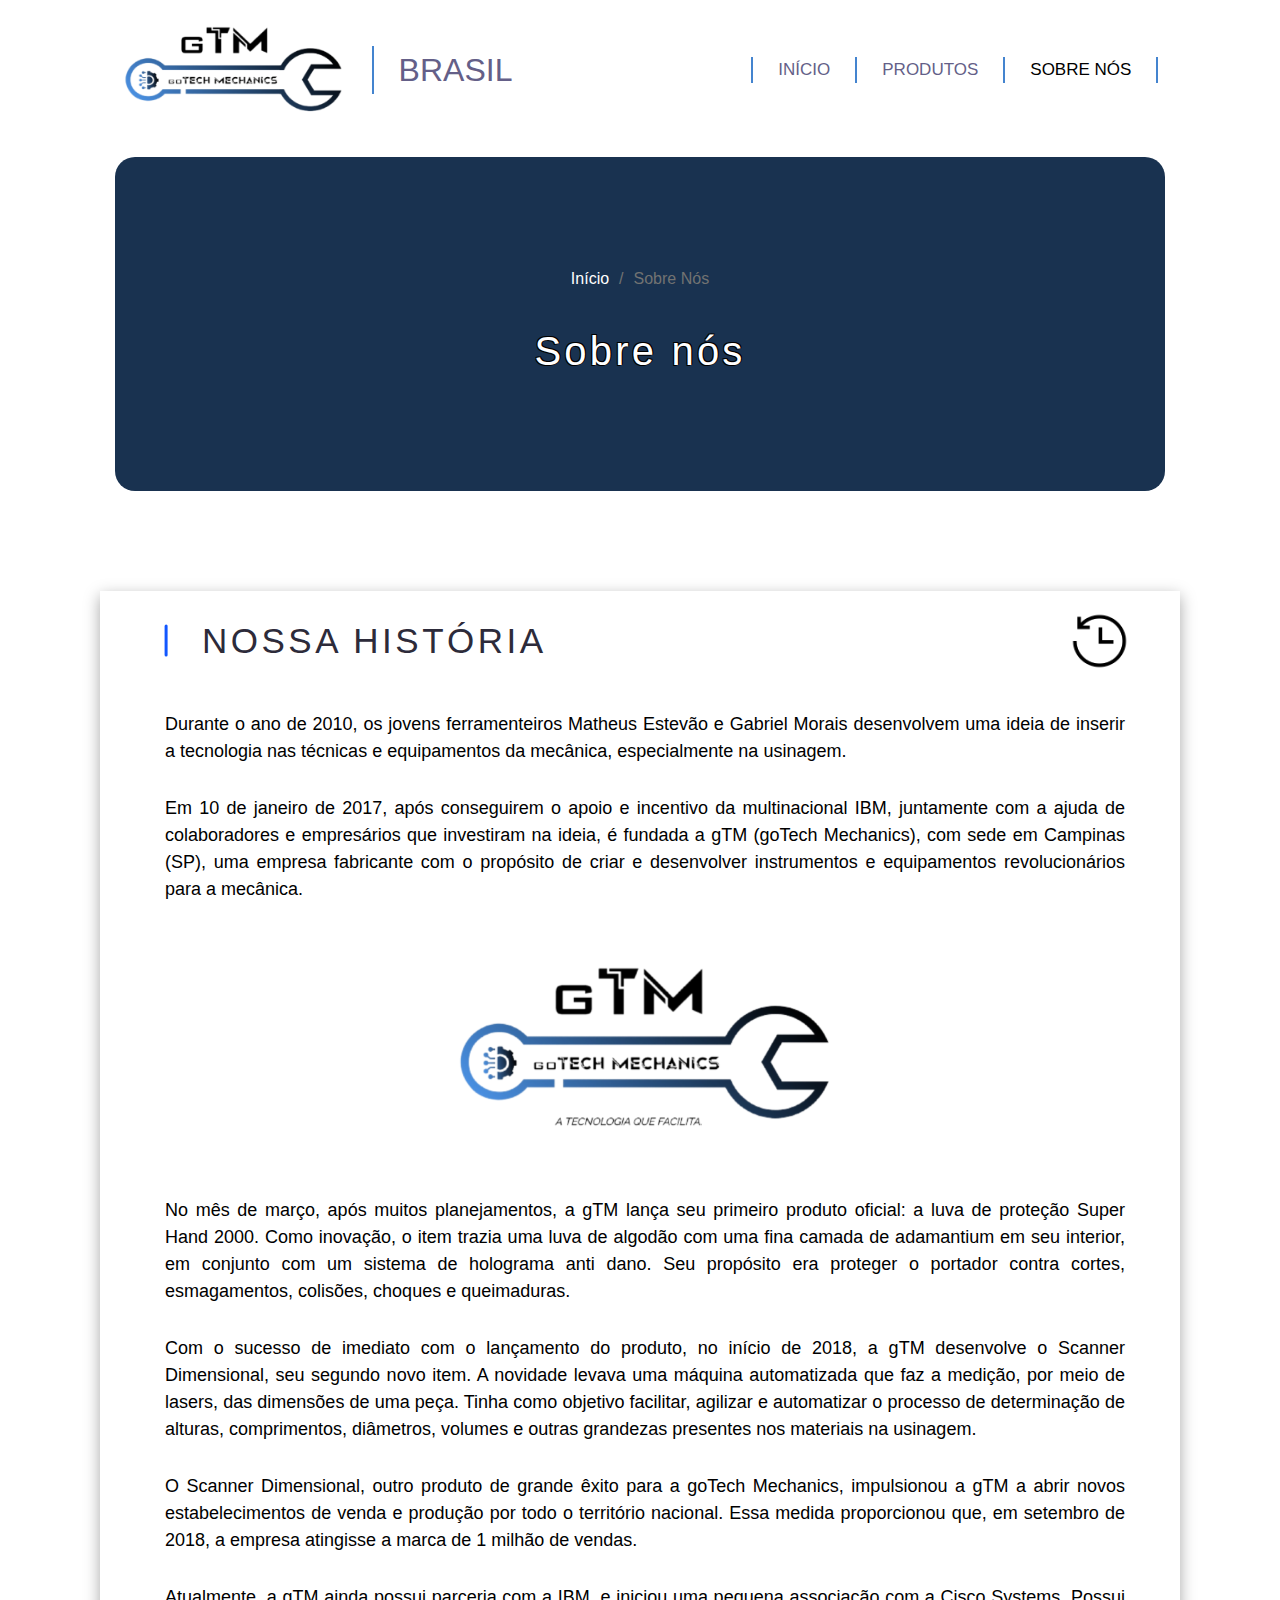
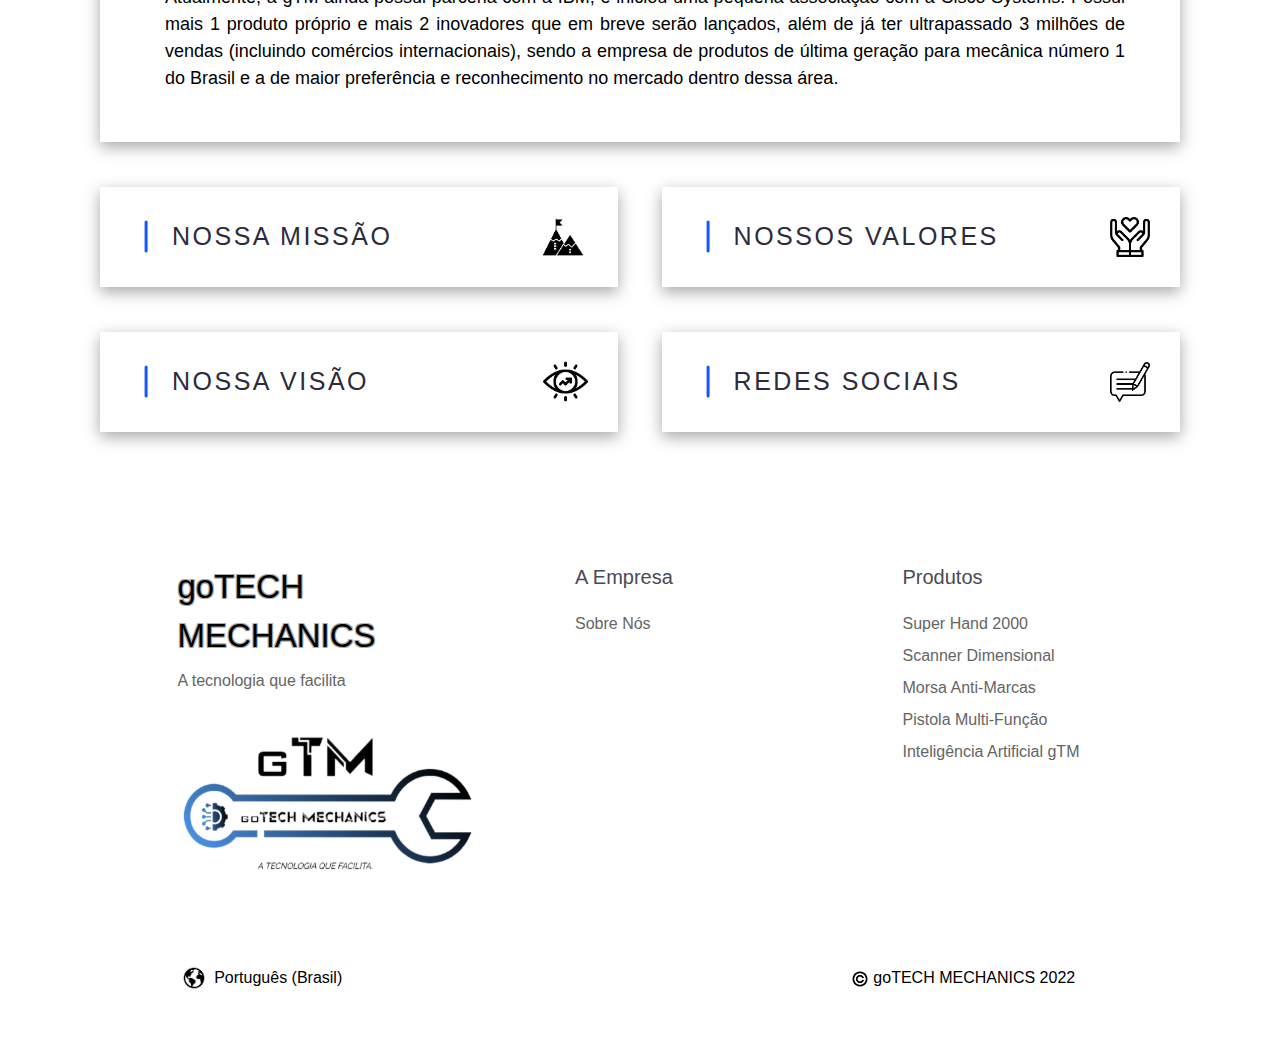
==== commit 0de9a8b9: "Add files via upload" ====
--- a/assets/html/sobre.html
+++ b/assets/html/sobre.html
@@ -86,11 +86,14 @@
       </div>
       <div class="historia-content-aberto" id="content-1-aberto">
         <p>Durante o ano de 2010, os jovens ferramenteiros Matheus Estevão e Gabriel Morais desenvolvem uma ideia de inserir a tecnologia nas técnicas e equipamentos da mecânica, especialmente na usinagem.</p>
-        <p>Em 10 de janeiro de 2017, após conseguirem o apoio e incentivo da multinacional IBM, juntamente com a ajuda de colaboradores e empresários que investiram na ideia, é fundada a gTM (goTech Mechanics), com sede em Campinas (SP), com o propósito de criar e desenvolver instrumentos revolucionários para a mecânica.</p>
+        <p>Em 10 de janeiro de 2017, após conseguirem o apoio e incentivo da multinacional IBM, juntamente com a ajuda de colaboradores e empresários que investiram na ideia, é fundada a gTM (goTech Mechanics), com sede em Campinas (SP), uma empresa fabricante com o propósito de criar e desenvolver instrumentos e equipamentos revolucionários para a mecânica.</p>
+        <div class="img-historia-content-aberto">
+          <img src="../img/logo-gTM.png" alt="">
+        </div>
         <p>No mês de março, após muitos planejamentos, a gTM lança seu primeiro produto oficial: a luva de proteção Super Hand 2000. Como inovação, o item trazia uma luva de algodão com uma fina camada de adamantium em seu interior, em conjunto com um sistema de holograma anti dano. Seu propósito era proteger o portador contra cortes, esmagamentos, colisões, choques e queimaduras.</p>
         <p>Com o sucesso de imediato com o lançamento do produto, no início de 2018, a gTM desenvolve o Scanner Dimensional, seu segundo novo item. A novidade levava uma máquina automatizada que faz a medição, por meio de lasers, das dimensões de uma peça. Tinha como objetivo facilitar, agilizar e automatizar o processo de determinação de alturas, comprimentos, diâmetros, volumes e outras grandezas presentes nos materiais na usinagem.</p>
         <p>O Scanner Dimensional, outro produto de grande êxito para a goTech Mechanics, impulsionou a gTM a abrir novos estabelecimentos de venda e produção por todo o território nacional. Essa medida proporcionou que, em setembro de 2018, a empresa atingisse a marca de 1 milhão de vendas.</p>
-        <p>Atualmente, a gTM ainda possui parceria com a IBM, e iniciou uma pequena associação com a Cisco Systems. Possui mais 2 produtos próprios e inovadores, e já ultrapassou 3 milhões de vendas, incluindo comércios internacionais, sendo a empresa de produtos de última geração para mecânica número 1 do Brasil e a de maior preferência e reconhecimento no mercado dentro dessa área.</p>
+        <p>Atualmente, a gTM ainda possui parceria com a IBM, e iniciou uma pequena associação com a Cisco Systems. Possui mais 1 produto próprio e mais 2 inovadores que em breve serão lançados, além de já ter ultrapassado 3 milhões de vendas (incluindo comércios internacionais), sendo a empresa de produtos de última geração para mecânica número 1 do Brasil e a de maior preferência e reconhecimento no mercado dentro dessa área.</p>
       </div>
     </div>
 
--- a/assets/css/index.css
+++ b/assets/css/index.css
@@ -101,7 +101,7 @@
 
 header .slider {
     width: 100%;
-    height: 600px;
+    height: 650px;
     overflow: hidden;
 
     box-shadow: 0px 5px 14px 5px rgba(0,0,0,0.76);
@@ -123,6 +123,7 @@
     transition: 2s;
 }
 
+/* Pesquisar uma forma de como deixar isso responsivo, a div com a imagem de fundo. */
 header .slide .content-slide1 {
     background: url("../img/img-header.png") no-repeat;
     background-size: 100% 100%;
@@ -139,7 +140,7 @@
 header .content-slide1 .logo-gtm-slide1 {
     width: 300px;
     height: 100px;
-    margin-top: 20px;
+    margin-top: 40px;
     margin-bottom: 100px;
 }
 
@@ -165,12 +166,12 @@
 
 header .content-slide1 a {
     background-color: rgb(63, 111, 167);
-    padding: 8px 24px;
-    border-radius: 7px;
+    padding: 12px 50px;
+    border-radius: 10px;
     box-shadow: 10px 10px 24px 0px rgba(0,0,0,0.75);
 
     color: #fff;
-    font-size: 14.5px;
+    font-size: 17px;
     text-decoration: none;
     text-align: center;
     letter-spacing: 2px;
@@ -331,8 +332,7 @@
 }
 
 #section-introduction .img-content-introduction {
-    width: 44%;
-    height: 295px;
+    max-width: 41%;
 }
 
 #section-introduction .img-content-introduction img {
@@ -400,7 +400,7 @@
     align-items: center;
     justify-content: center;
     flex-wrap: wrap;
-    gap: 60px;
+    gap: 90px;
 }
 
 #section-histories .histories-content .history-card {
@@ -987,6 +987,7 @@
 #section-histories.section-pecas .histories-content {
     width: 90%;
     margin-bottom: 110px;
+    gap: 60px;
 }
 
 header.header-sobre #nav-menu-sobre {
@@ -1088,6 +1089,16 @@
     margin-top: 20px;
 }
 
+section#section-pag-sobre .historia-content-aberto .img-historia-content-aberto {
+    margin: 60px auto;
+    max-width: 40%;
+}
+
+section#section-pag-sobre .historia-content-aberto .img-historia-content-aberto img {
+    width: 100%;
+    height: 100%;
+}
+
 section#section-pag-sobre .container-lasts-content-sobre {
     width: 100%;
 
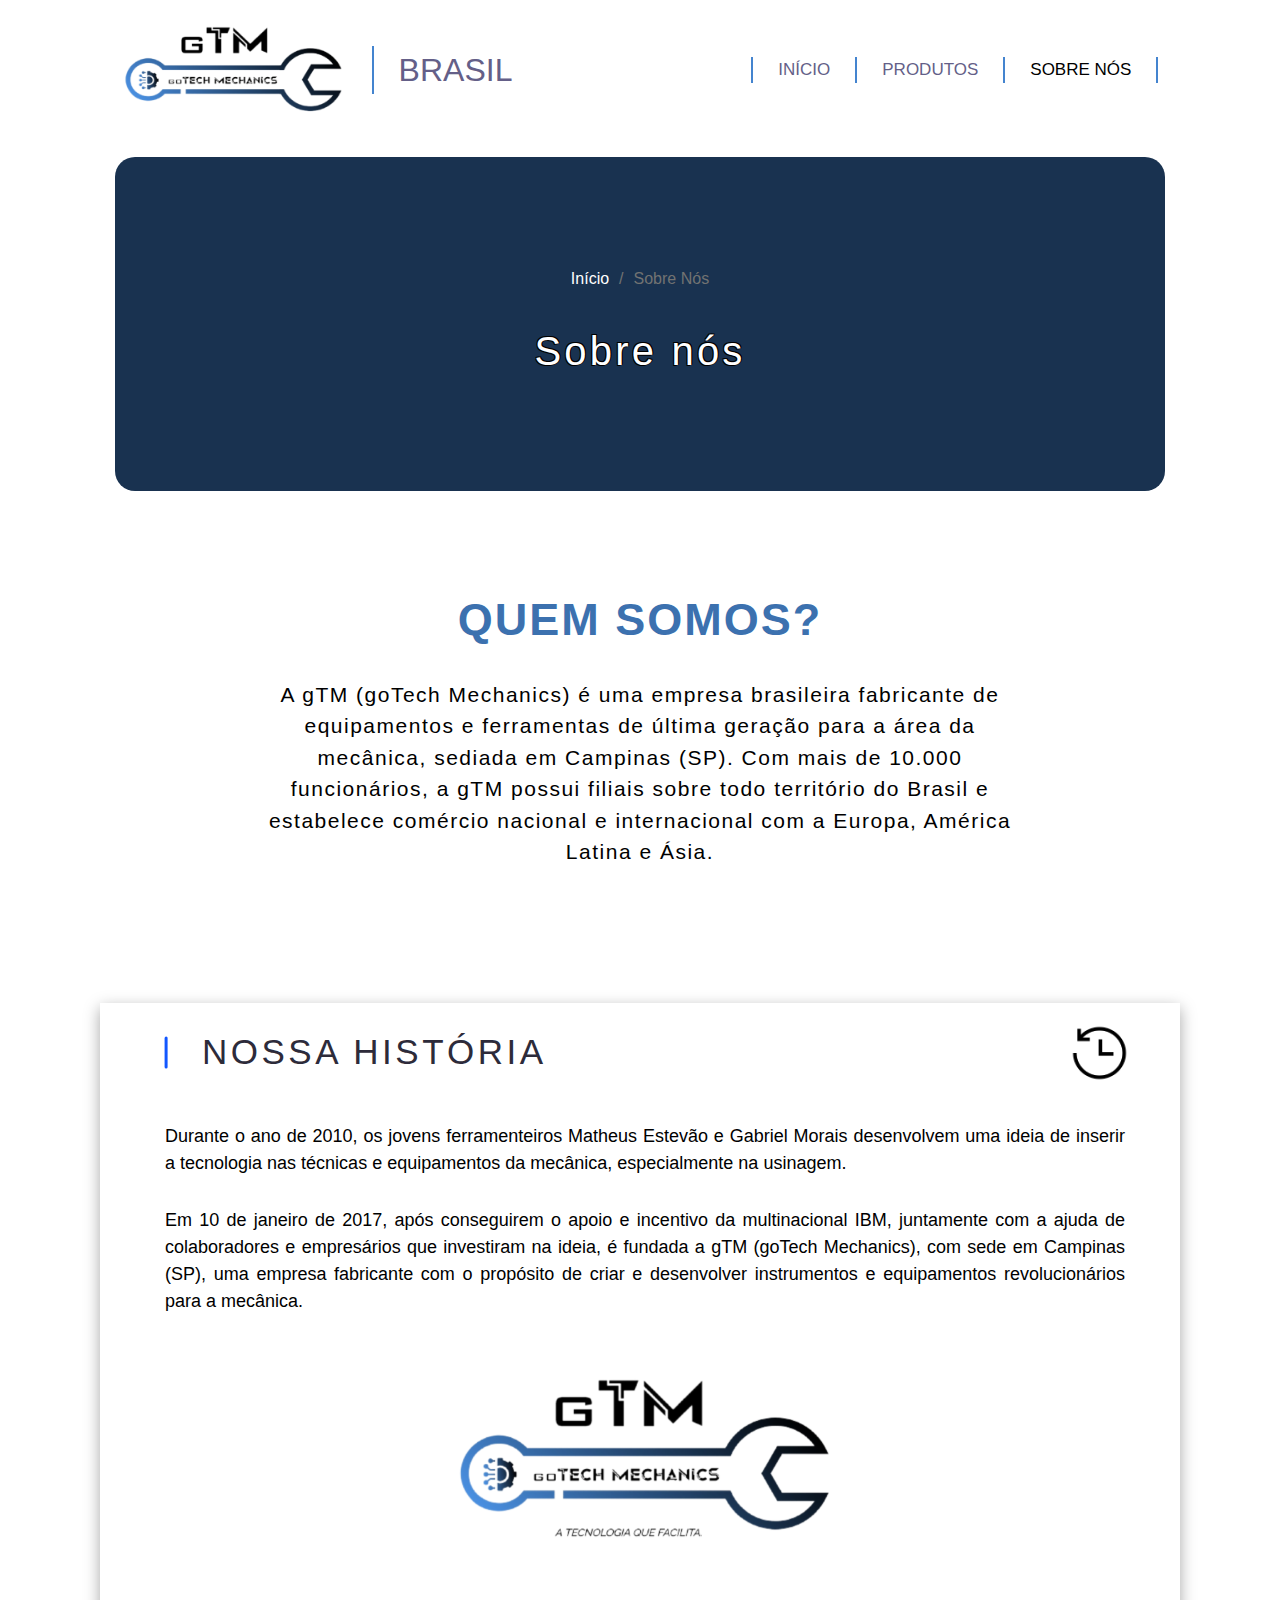
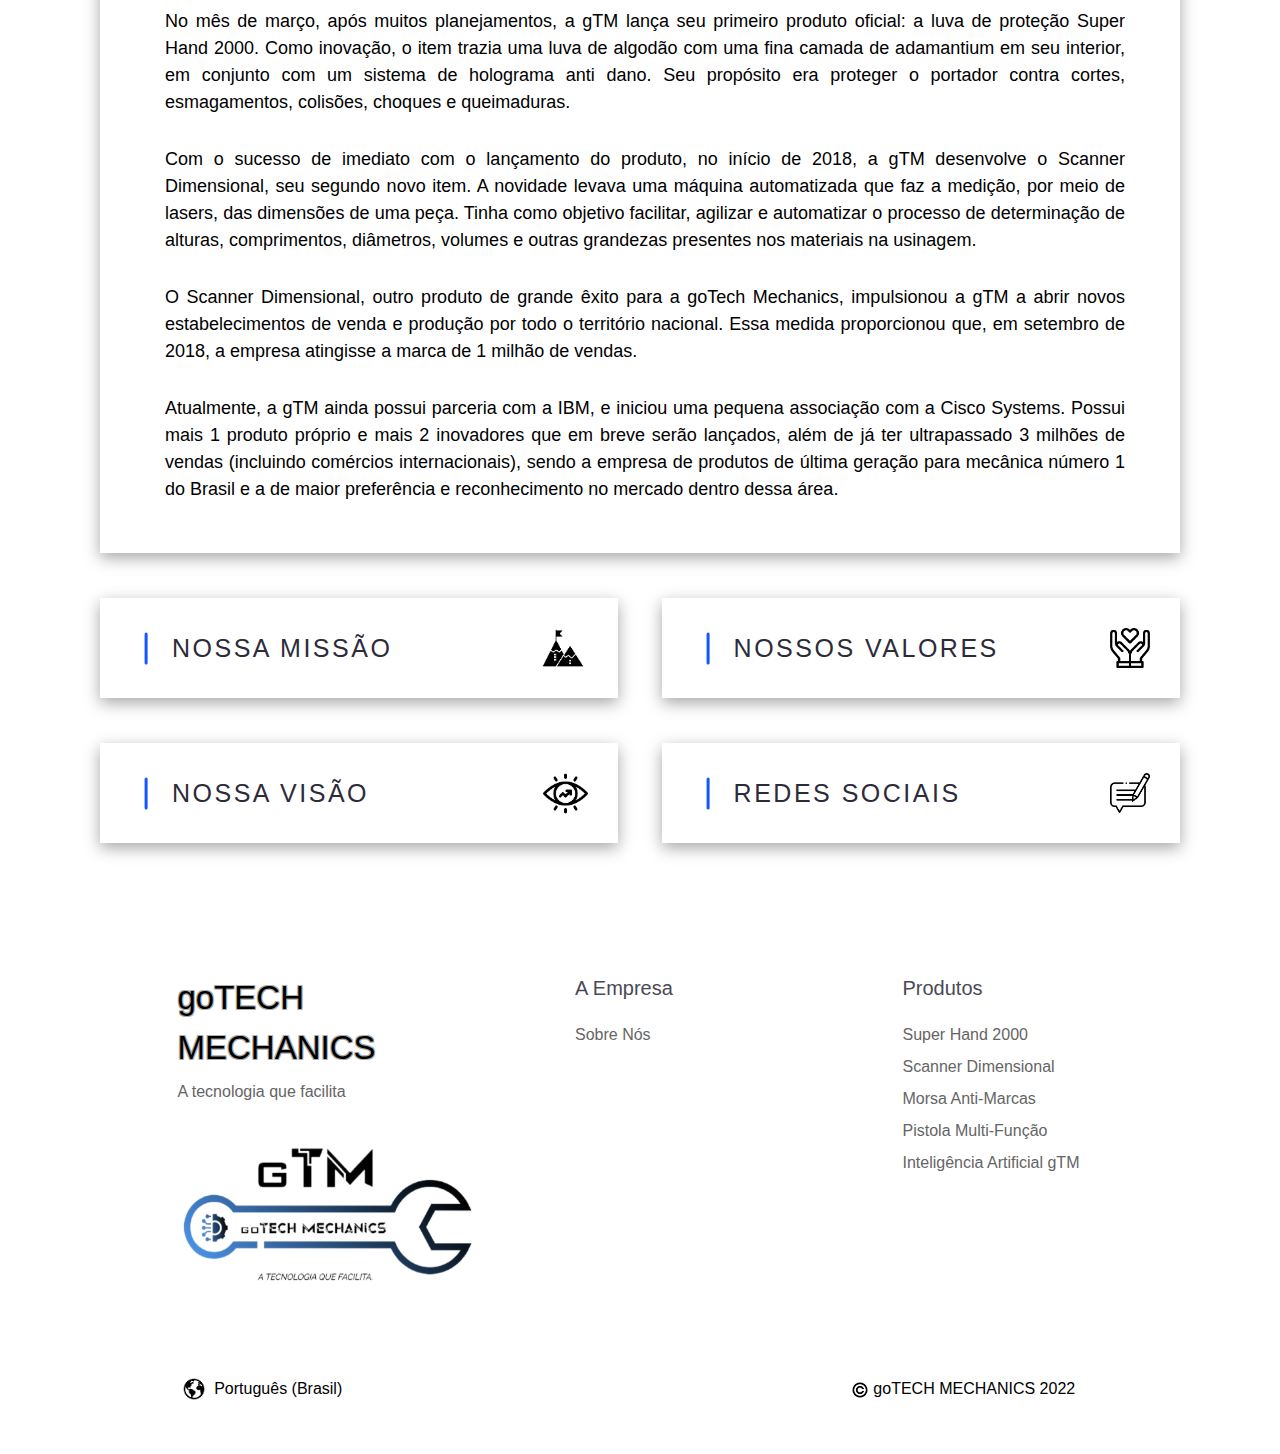
==== commit 606d0ca1: "Add files via upload" ====
--- a/assets/html/sobre.html
+++ b/assets/html/sobre.html
@@ -74,6 +74,11 @@
   </header>
 
   <section id="section-pag-sobre">
+    <div class="qm-somos-content">
+      <h1>QUEM SOMOS?</h1>
+      <p>A gTM (goTech Mechanics) é uma empresa brasileira fabricante de equipamentos e ferramentas de última geração para a área da mecânica, sediada em Campinas (SP). Com mais de 10.000 funcionários, a gTM possui filiais sobre todo território do Brasil e estabelece comércio nacional e internacional com a Europa, América Latina e Ásia.</p>
+    </div>
+
     <div class="historia-content" name="sobre-content" id="content-1">
       <div class="historia-content-reduzido">
         <div class="txt-historia">
--- a/assets/css/index.css
+++ b/assets/css/index.css
@@ -101,7 +101,7 @@
 
 header .slider {
     width: 100%;
-    height: 650px;
+    height: 750px;
     overflow: hidden;
 
     box-shadow: 0px 5px 14px 5px rgba(0,0,0,0.76);
@@ -140,7 +140,7 @@
 header .content-slide1 .logo-gtm-slide1 {
     width: 300px;
     height: 100px;
-    margin-top: 40px;
+    margin-top: 80px;
     margin-bottom: 100px;
 }
 
@@ -269,6 +269,7 @@
 #section-introduction {
     background-color: #fff;
     margin-top: 90px;
+    margin-bottom: 90px;
     padding: 20px 125px;
 
     display: flex;
@@ -998,13 +999,47 @@
 section#section-pag-sobre {
     background-color: #fff;
     width: 100%;
-    padding: 20px 100px 50px 100px;
+    padding: 15px 100px 50px 100px;
 
     display: flex;
     flex-direction: column;
     align-items: center;
     justify-content: center;
     gap: 45px;
+}
+
+section#section-pag-sobre .qm-somos-content {
+    width: 95%;
+    margin-top: -30px;
+    margin-bottom: 40px;
+    padding: 30px 0 50px 0;
+
+    display: flex;
+    flex-direction: column;
+    align-items: center;
+    justify-content: center;
+    gap: 25px;
+
+    transition: 0.2s;
+}
+
+section#section-pag-sobre .qm-somos-content:hover {
+    opacity: 0.87;
+    box-shadow: rgb(0 0 0 / 35%) 0px 5px 15px;
+}
+
+section#section-pag-sobre .qm-somos-content h1 {
+    color: #3c71af;
+    font-size: 45px;
+    letter-spacing: 2px;
+}
+
+section#section-pag-sobre .qm-somos-content p {
+    max-width: 75%;
+
+    font-size: 21px;
+    text-align: center;
+    letter-spacing: 1.5px;
 }
 
 section#section-pag-sobre .historia-content {
